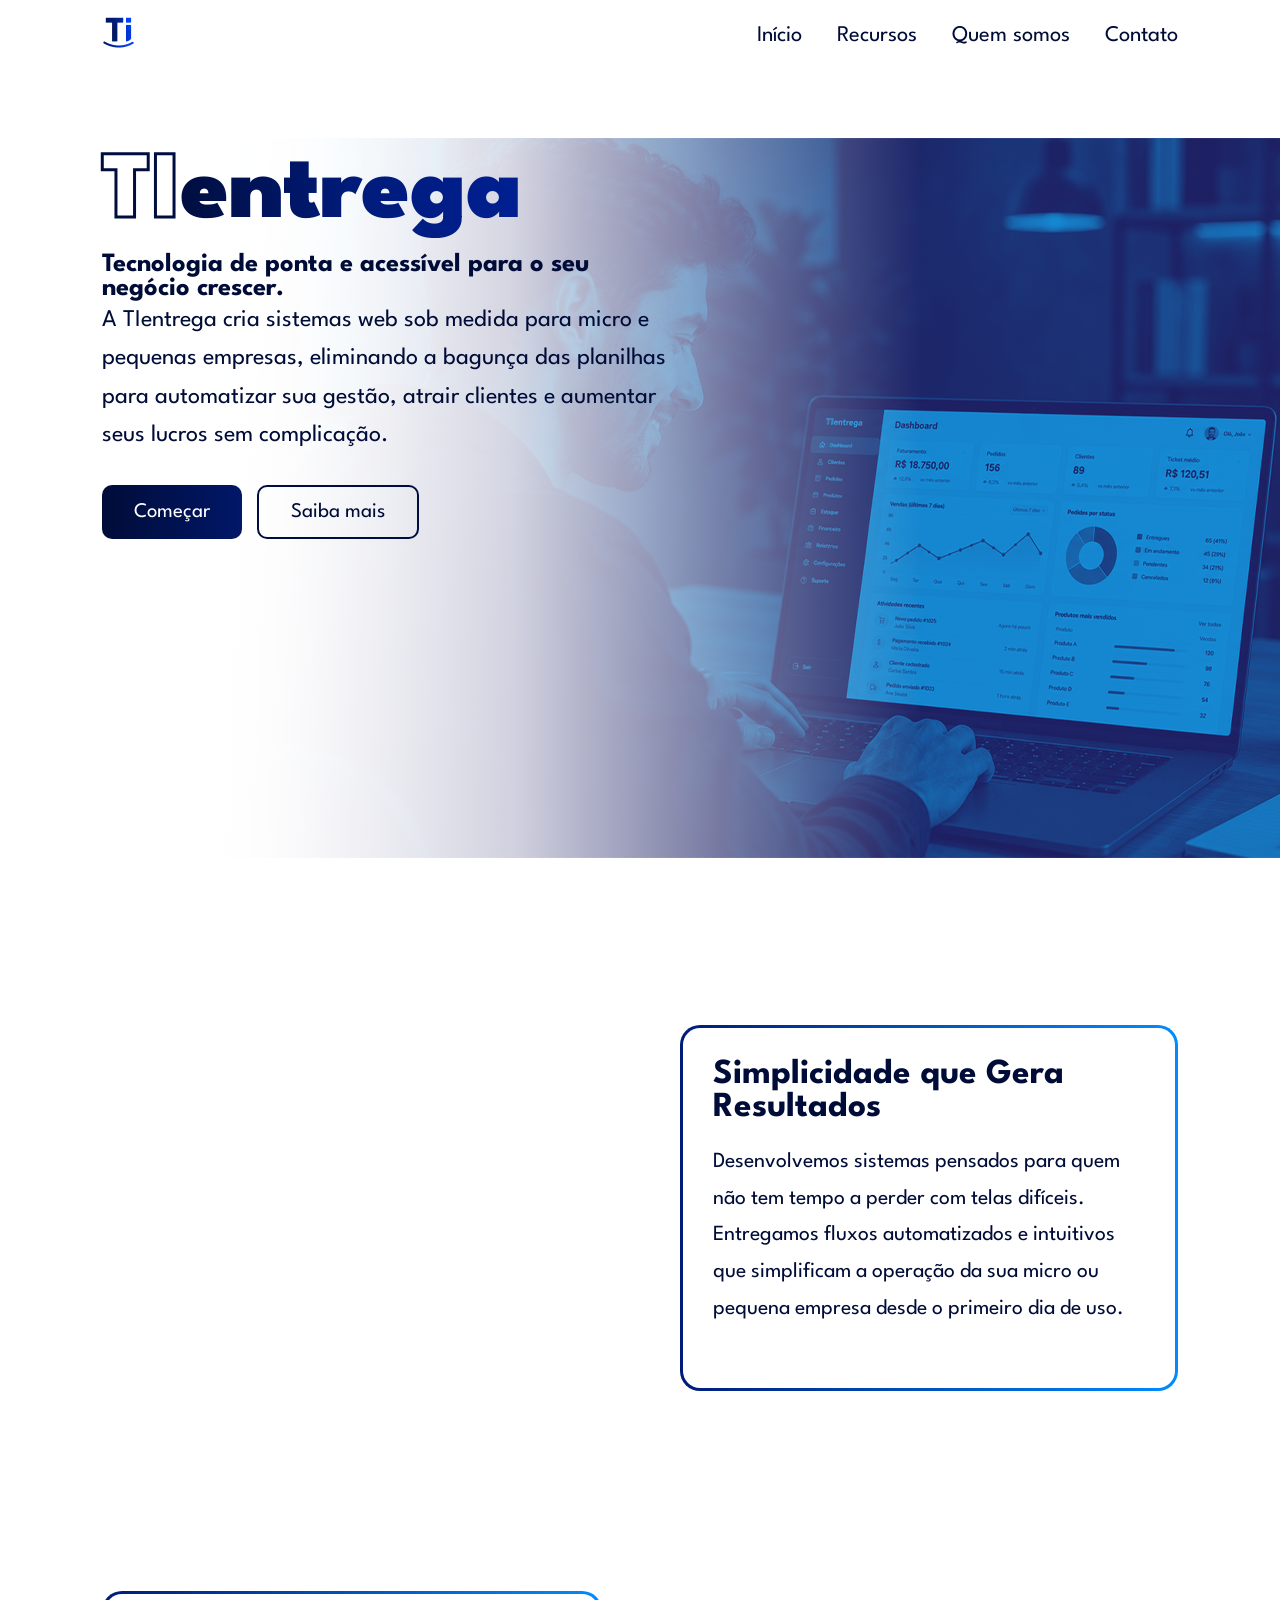
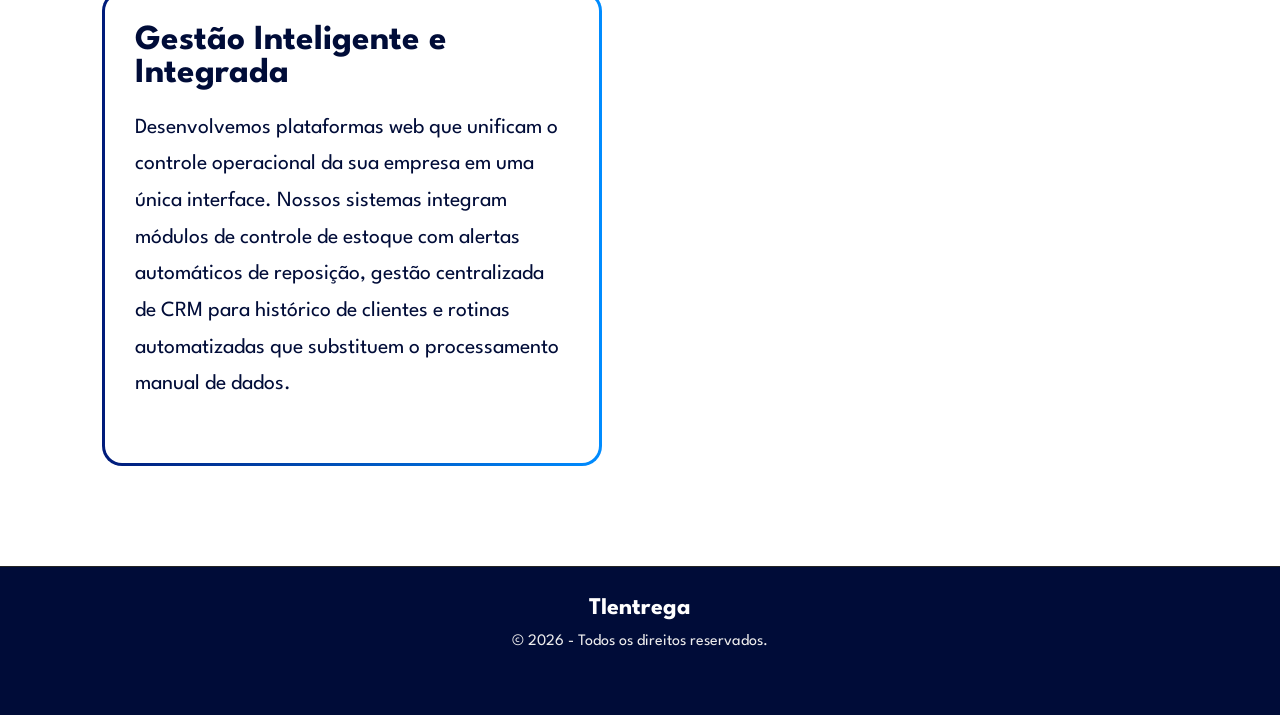
==== index.html @ 16cee445 "Melhorei o nav" ====
<!DOCTYPE html>
<html lang="pt-BR">
<head>

    <meta charset="UTF-8">
    <meta name="viewport" content="width=device-width, initial-scale=1.0">
    <title>TIentrega</title>

    <link rel="stylesheet" href="style.css">

    <link rel="preconnect" href="https://fonts.googleapis.com">
    <link href="https://fonts.googleapis.com/css2?family=Inter:wght@400;600;700&display=swap" rel="stylesheet">
    <link rel="icon" href="img/logo.png" href="logo_icon">

</head>
<body>

<header class="nav">

    <nav>
        <a href="index.html">
        <img src="img/logo.png" alt="logo" class="logo">
        </a>

        <ul>
            <li><a href="#">Início</a></li>
            <li><a href="#">Recursos</a></li>
            <li><a href="quem_somos.html">Quem somos</a></li>
            <li><a href="#">Contato</a></li>
        </ul>

    </nav>
</header>

    <div class="hero-conteudo">

        <div class="texto">
            <h1><span class="ti">TI</span><span class="entrega">entrega</span></h1>
            <br>
                <h3 class="frase">Tecnologia de ponta e acessível para o seu negócio crescer.</h3>
                <p class="descricao">
                A TIentrega cria sistemas web sob medida para micro e pequenas empresas, eliminando a bagunça das planilhas para automatizar sua gestão, atrair clientes e aumentar seus lucros sem complicação.
                </p>

            <div class="botoes">
                <a href="#" class="btn">Começar</a>
                <a href="#" class="btn-secundario">Saiba mais</a>
            </div>

        </div>

        <!--<img src="img/b24b3cb1-6725-4949-a1f9-b889cba2cff5.png" alt=""
        class="img_hero">-->

    </div>

<section class="conteudo">

    <img src="img/" alt="" class="imagem-conteudo2">

    <div>
        <div class="card">
        <h2>Simplicidade que Gera Resultados</h2>

        <p>
        Desenvolvemos sistemas pensados para quem não tem tempo a perder com telas difíceis. Entregamos fluxos automatizados e intuitivos que simplificam a operação da sua micro ou pequena empresa desde o primeiro dia de uso.
        </p>
        </div>
    </div>

</section>

<section class="conteudo reverso">

    <div>
        <div class="card2">
        <h2>Gestão Inteligente e Integrada</h2>

        <p>
            Desenvolvemos plataformas web que unificam o controle operacional da sua empresa em uma única interface. Nossos sistemas integram módulos de controle de estoque com alertas automáticos de reposição, gestão centralizada de CRM para histórico de clientes e rotinas automatizadas que substituem o processamento manual de dados.
        </p>
        </div>
    </div>

    <!--<img src="img/boneco-computador-11550708342vbhzsaxoz5.png" alt="" class="imagem-conteudo2">-->

</section>

<footer>

    <h2>TIentrega</h2>

    <p>© 2026 - Todos os direitos reservados.</p>

</footer>

<script src="script.js"></script>
</body>
</html>
---- style.css ----
@import url('https://fonts.googleapis.com/css2?family=League+Spartan:wght@100..900&display=swap');

*{
    margin:0;
    padding:0;
    box-sizing:border-box;
}

body{
    font-family: "League Spartan",sans-serif;

    color:white;
}

.logo{
    width: 2rem;
    
}

h1 {
    font-family: "League Spartan", sans-serif;
    font-size: 6rem;
    font-weight: 900;
    color: white;
}

.ti {
    color: transparent;              /* Interior transparente */
    -webkit-text-stroke: 3px #000e3f;  /* Apenas a borda azul */
}
.entrega {
    background: linear-gradient(to right, #000e3f, #001b7a, #002092);
    -webkit-background-clip: text;
    background-clip: text;
    color: transparent;
}


img{
    max-width:100%;
}

a{
    text-decoration:none;
}

ul{
    list-style:none;
    font-size: 1.4rem;
}

header {
    position: sticky;
    top: 0;
    left: 0;
    width: 100%;
    padding: 20px 0;
    transition: all .3s ease;
    z-index: 1000;
}

header.scrolled, header.white-section {
    padding: 12px 0;
    backdrop-filter: blur(10px);
    -webkit-backdrop-filter: blur(10px);
    background: rgba(255, 255, 255, 0.15);
    box-shadow: 0 5px 20px rgba(0,0,0,.15);
}

header.scrolled nav a {
    color: white;
}

/* Quando chegar novamente no fundo branco */
header.white-section nav a {
    color: #000c38;
}

/* NAV */

nav{
    display: flex;
    justify-content: space-between;
    align-items:center;
    padding: 15px 8%;
    height: 15px;
}

nav ul{
    display:flex;
    gap:35px;
}

nav a{
    color: #000c38;
    transition: color .3s ease;
}

nav a:hover{
    color:#001b7a;
}

.hero-conteudo{
    background:
        linear-gradient(
            to right,
            white 0%,
            rgb(255, 255, 255) 15%,
            rgba(255,255,255,.8) 40%,
            rgba(255,255,255,0) 72%
        ),
        url(img/imagem_azul_herops.png);

    background-size: contain;
    background-position: right center;
    background-repeat: no-repeat;

    display:flex;
    min-height: 95vh;
    justify-content:space-between;
    gap:60px;
    padding:80px 8%;
}

.texto{
    max-width:500px;
}

p{
    color: #000c38;
    line-height:1.6;
    margin-bottom:30px;
}

.botoes{
    display:flex;
    gap:15px;
    /*width: 10rem;
    height: 4px;
    flex-wrap: nowrap; */

}

.btn{
    display: inline-flex;
    justify-content: center; /* Centraliza na horizontal */
    align-items: center;  /* Centraliza na vertical */
    background: linear-gradient(to right,#000c38, #011768);
    color:white;

    padding: 15px 32px;
    font-size: 1.3rem;
    border-radius: 10px;

    transition:.6s;
}

.btn:hover{
     background: linear-gradient(to right,#000e3f, #002092);
}

.btn-secundario{
    display: inline-flex;
    justify-content: center; /* Centraliza na horizontal */
    align-items: center;  /* Centraliza na vertical */
    border:2px solid #000e3f;
    color: #000c38;
    padding: 15px 32px;
    font-size: 1.3rem;
    border-radius: 10px;

    transition:.6s;
}

.btn-secundario:hover{
    background: #001b7a;
    color: white;
}

/* SEÇÕES */

.conteudo{
    background: white;
    display:flex;
    justify-content:space-between;
    align-items:center;
    flex-direction: row;
    gap:80px;

    padding:100px 8%;
}

.conteudo div{
    max-width:500px;
    
}

.frase{
    font-size: 1.65rem;
    color: #000c38;
}

.descricao{
    font-size: 1.5rem;
    width: 115%;
}

.card{
    background: white;
    font-size: 1.35rem;
    border: 3px solid transparent;
    border-radius: 20px;

    background-image:
        linear-gradient(white, white),
        linear-gradient(to right, #001b7a, #008cff);

    background-origin: border-box;
    background-clip: padding-box, border-box;

    padding: 30px;
}
.conteudo h2{
    color: #000c38;
    font-size:2.2rem;
    margin-bottom:20px;
}

.conteudo p{
    color:#000c38;
    line-height:1.7;
}

.card2{
    background: white;
    font-size: 1.35rem;
    border: 3px solid transparent;
    border-radius: 20px;

    background-image:
        linear-gradient(white, white),
        linear-gradient(to right, #001b7a, #008cff);

    background-origin: border-box;
    background-clip: padding-box, border-box;

    padding: 30px;
}

.reverso{
    flex-direction:row;
}

.imagem-conteudo2{
    width: 500px;
    border-radius: 20px;
}

/* FOOTER */

footer{
    
    text-align:center;
    padding:30px 20px;
    border-top:1px solid #242424;
    background-color: #000c38
}

footer p{
    margin-top:10px;
    color:#ececec;
}

/* RESPONSIVO */

@media(max-width:900px){

.hero-conteudo,
.conteudo,
.reverso{

    flex-direction:column;
    text-align:center;

}

nav{
    flex-direction:column;
    gap:20px;
}

.botoes{
    justify-content:center;
}

.texto h1{
    font-size:2.3rem;
}

}
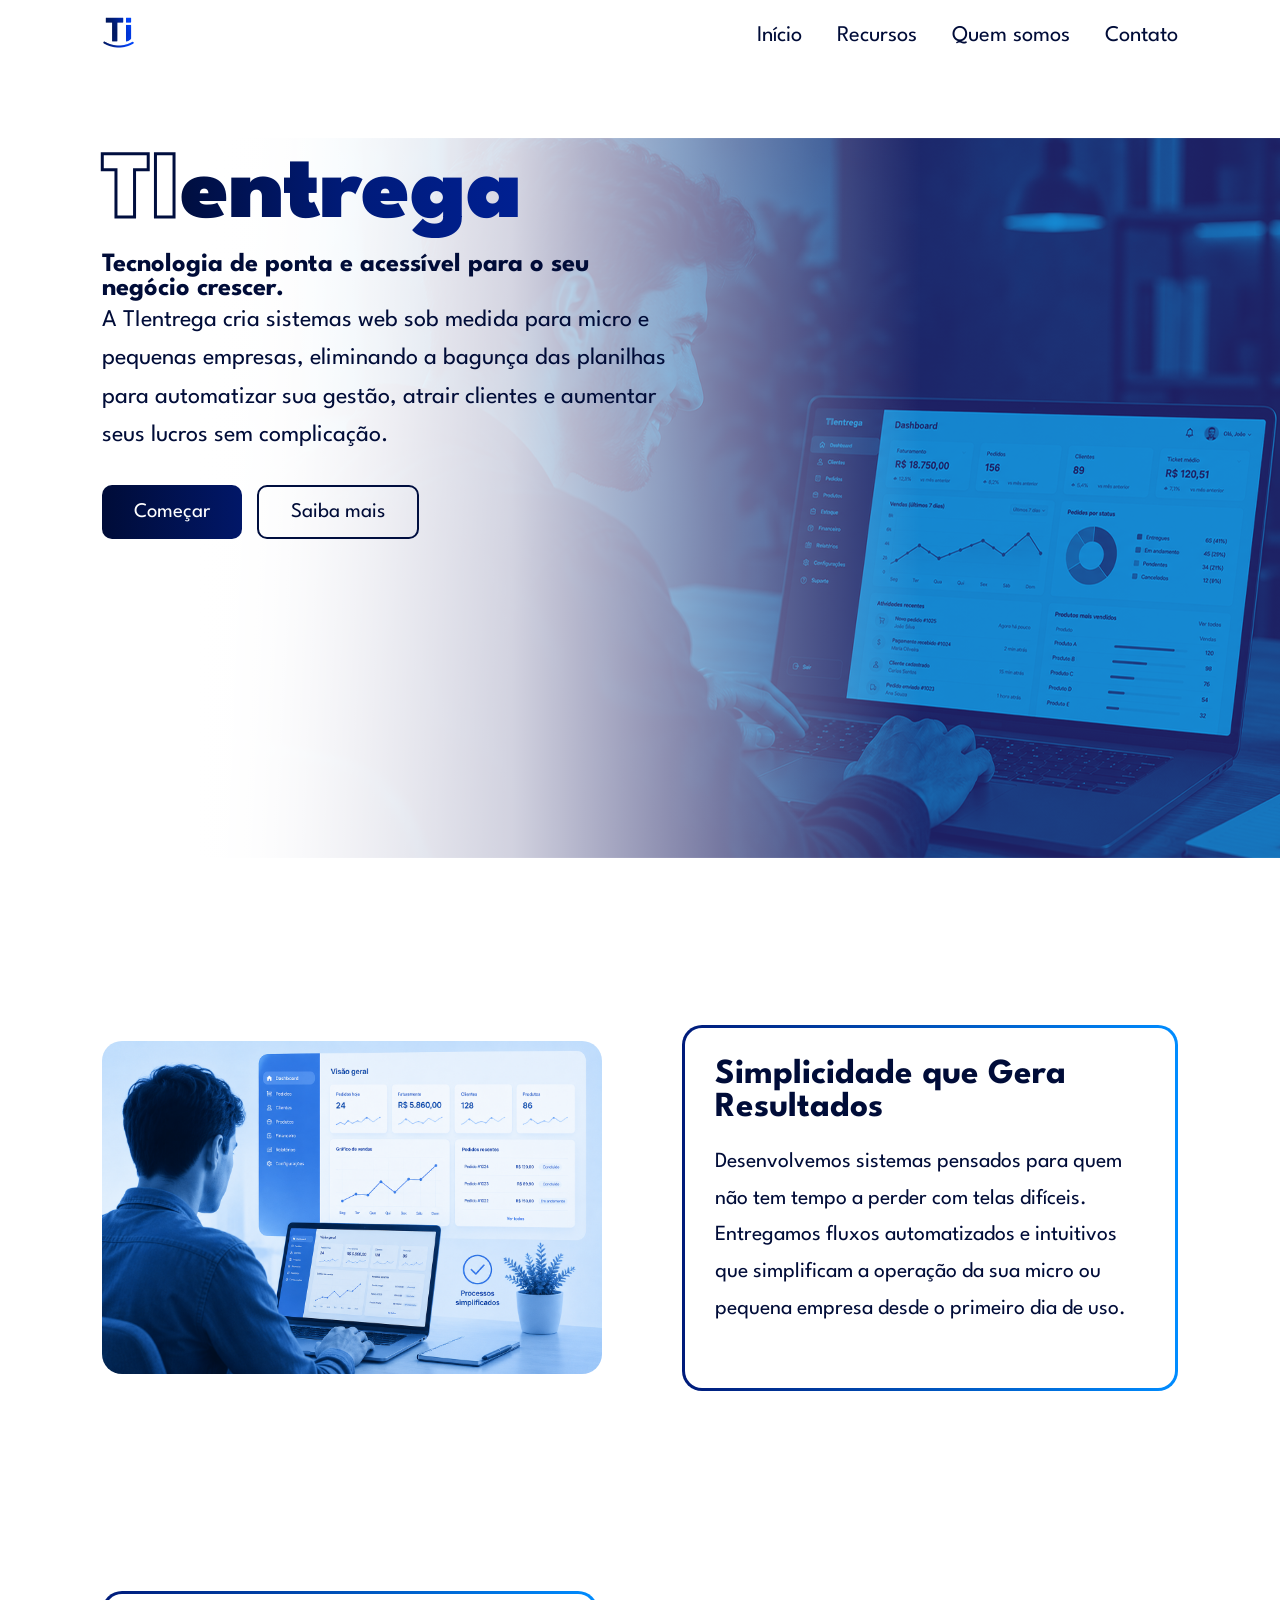
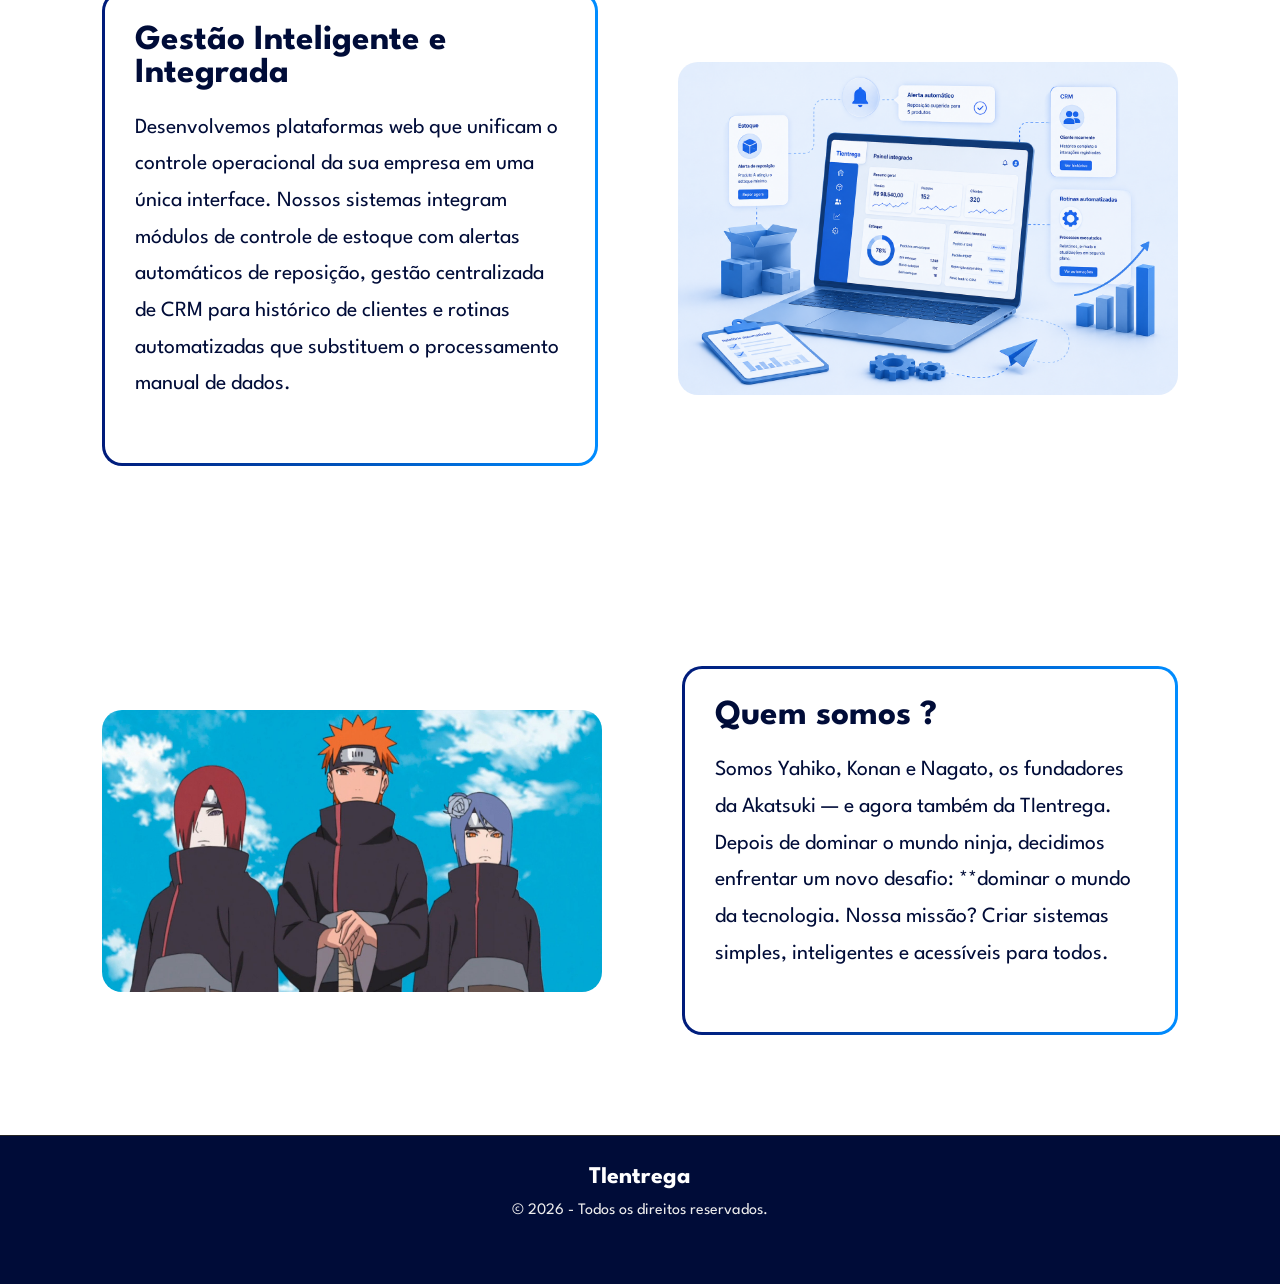
==== commit c8267b32: "Adicionei imagens,  organizei o código e mudei nomes de algumas classes" ====
--- a/index.html
+++ b/index.html
@@ -54,35 +54,53 @@
 
     </div>
 
-<section class="conteudo">
+<section class="conteudo1">
 
-    <img src="img/" alt="" class="imagem-conteudo2">
+    <img src="img/imagem_card1.png" alt="" class="imagem_conteudo1">
 
-    <div>
-        <div class="card">
-        <h2>Simplicidade que Gera Resultados</h2>
+    
+    <div class="card1">
+        <h2 class="titulo1">Simplicidade que Gera Resultados</h2>
 
-        <p>
+        <p class="p1">
         Desenvolvemos sistemas pensados para quem não tem tempo a perder com telas difíceis. Entregamos fluxos automatizados e intuitivos que simplificam a operação da sua micro ou pequena empresa desde o primeiro dia de uso.
         </p>
-        </div>
     </div>
+    
 
 </section>
 
-<section class="conteudo reverso">
+<section class="conteudo2">
 
-    <div>
-        <div class="card2">
-        <h2>Gestão Inteligente e Integrada</h2>
+    <img src="img/imagem_card2.png" alt="" class="imagem_conteudo2">
 
-        <p>
+    <div class="card2">
+        <h2 class="titulo2">Gestão Inteligente e Integrada</h2>
+
+        <p class="p2">
             Desenvolvemos plataformas web que unificam o controle operacional da sua empresa em uma única interface. Nossos sistemas integram módulos de controle de estoque com alertas automáticos de reposição, gestão centralizada de CRM para histórico de clientes e rotinas automatizadas que substituem o processamento manual de dados.
         </p>
-        </div>
     </div>
+    
 
     <!--<img src="img/boneco-computador-11550708342vbhzsaxoz5.png" alt="" class="imagem-conteudo2">-->
+
+</section>
+
+<section class="conteudo3">
+
+    <img src="img/yahiko-nagato-konan-akatsuki.jpg" alt="" class="imagem_conteudo3">
+
+    <div class="card3">
+        <h2 class="titulo3">Quem somos ?</h2>
+        
+        <p class="p3">
+Somos Yahiko, Konan e Nagato, os fundadores da Akatsuki — e agora também da TIentrega. 
+Depois de dominar o mundo ninja, decidimos enfrentar um novo desafio: **dominar o mundo da tecnologia.
+Nossa missão? Criar sistemas simples, inteligentes e acessíveis para todos.
+
+</p>
+    </div>
 
 </section>
 
--- a/style.css
+++ b/style.css
@@ -179,7 +179,17 @@
 
 /* SEÇÕES */
 
-.conteudo{
+.frase{
+    font-size: 1.65rem;
+    color: #000c38;
+}
+
+.descricao{
+    font-size: 1.5rem;
+    width: 115%;
+}
+
+.conteudo1{
     background: white;
     display:flex;
     justify-content:space-between;
@@ -190,22 +200,18 @@
     padding:100px 8%;
 }
 
-.conteudo div{
+.imagem_conteudo1{
+    width: 500px;
+    border-radius: 20px;
+}
+
+.conteudo1 div{
     max-width:500px;
     
 }
 
-.frase{
-    font-size: 1.65rem;
-    color: #000c38;
-}
-
-.descricao{
-    font-size: 1.5rem;
-    width: 115%;
-}
-
-.card{
+
+.card1{
     background: white;
     font-size: 1.35rem;
     border: 3px solid transparent;
@@ -214,22 +220,45 @@
     background-image:
         linear-gradient(white, white),
         linear-gradient(to right, #001b7a, #008cff);
-
+        
     background-origin: border-box;
     background-clip: padding-box, border-box;
 
     padding: 30px;
 }
-.conteudo h2{
+.titulo1{
     color: #000c38;
     font-size:2.2rem;
     margin-bottom:20px;
 }
 
-.conteudo p{
+.p1{
     color:#000c38;
     line-height:1.7;
 }
+
+.conteudo2{
+    background: white;
+    display:flex;
+    justify-content:space-between;
+    align-items:center;
+    flex-direction: row-reverse;
+    gap:80px;
+
+    padding:100px 8%;
+}
+
+.imagem_conteudo2{
+    flex-direction: row-reverse;
+    width: 500px;
+    border-radius: 20px;
+}
+
+.conteudo2 div{
+    max-width:500px;
+    
+}
+
 
 .card2{
     background: white;
@@ -247,14 +276,65 @@
     padding: 30px;
 }
 
-.reverso{
-    flex-direction:row;
-}
-
-.imagem-conteudo2{
+.titulo2{
+    color: #000c38;
+    font-size:2.2rem;
+    margin-bottom:20px;
+}
+
+.p2{
+    color:#000c38;
+    line-height:1.7;
+}
+
+.conteudo3{
+    background: white;
+    display:flex;
+    justify-content:space-between;
+    align-items:center;
+    flex-direction: row;
+    gap:80px;
+
+    padding:100px 8%;
+}
+
+.conteudo3 div{
+    max-width:500px;
+    
+}
+
+.imagem_conteudo3{
     width: 500px;
     border-radius: 20px;
 }
+
+.card3{
+    background: white;
+    font-size: 1.35rem;
+    border: 3px solid transparent;
+    border-radius: 20px;
+
+    background-image:
+        linear-gradient(white, white),
+        linear-gradient(to right, #001b7a, #008cff);
+
+    background-origin: border-box;
+    background-clip: padding-box, border-box;
+
+    padding: 30px;
+}
+
+.titulo3{
+    color: #000c38;
+    font-size:2.2rem;
+    margin-bottom:20px;
+}
+
+.p3{
+    color:#000c38;
+    line-height:1.7;
+}
+
 
 /* FOOTER */
 
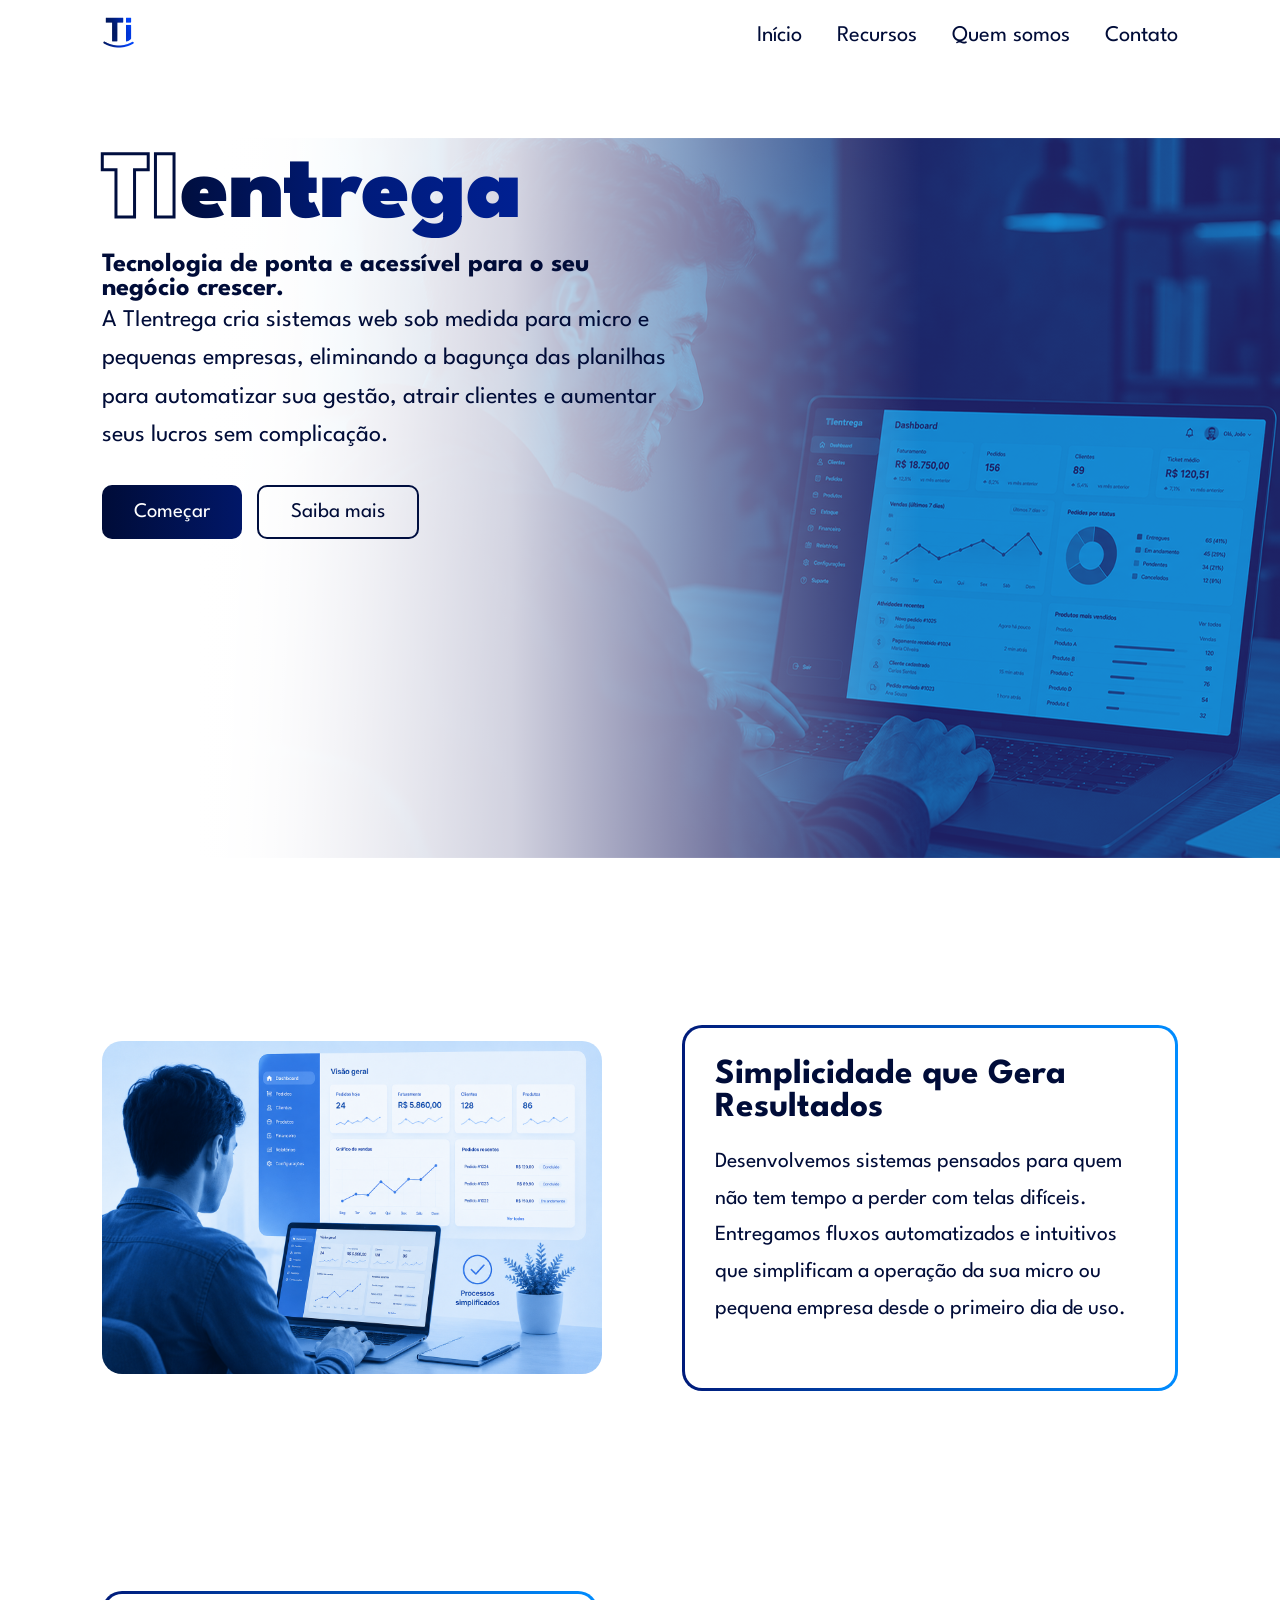
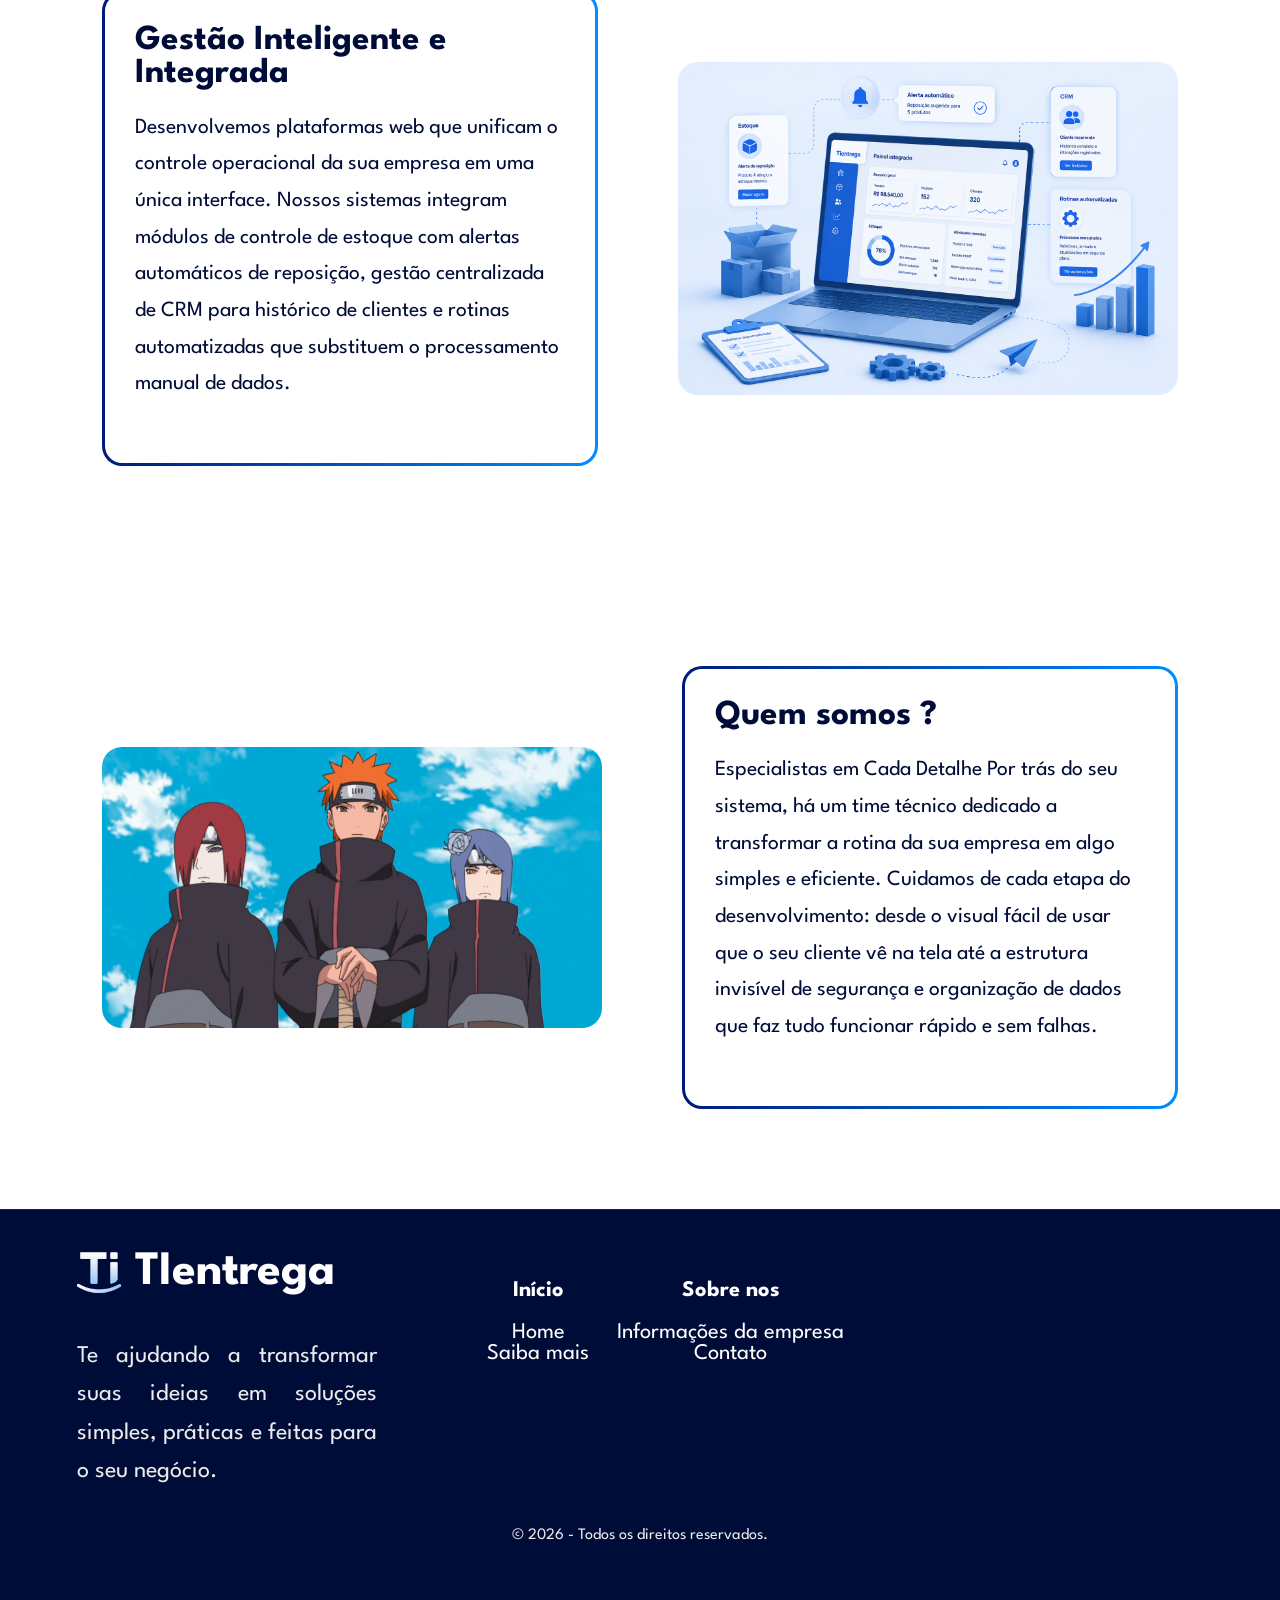
==== commit 24e435b6: "Adicionei links no footer" ====
--- a/index.html
+++ b/index.html
@@ -95,20 +95,40 @@
         <h2 class="titulo3">Quem somos ?</h2>
         
         <p class="p3">
-Somos Yahiko, Konan e Nagato, os fundadores da Akatsuki — e agora também da TIentrega. 
-Depois de dominar o mundo ninja, decidimos enfrentar um novo desafio: **dominar o mundo da tecnologia.
-Nossa missão? Criar sistemas simples, inteligentes e acessíveis para todos.
-
-</p>
+            Especialistas em Cada Detalhe
+            Por trás do seu sistema, há um time técnico dedicado a transformar a rotina da sua empresa em algo simples e eficiente. Cuidamos de cada etapa do desenvolvimento: desde o visual fácil de usar que o seu cliente vê na tela até a estrutura invisível de segurança e organização de dados que faz tudo funcionar rápido e sem falhas.
+        </p>
     </div>
 
 </section>
 
 <footer>
+    <div class="logo_titulo_container">
+        <img src="img/logo_footer.png" alt="" class="logo_footer">
+        <h2 class="titulo_footer">TIentrega</h2>
+    </div>
 
-    <h2>TIentrega</h2>
+    <p class="p_principal">Te ajudando a transformar suas ideias em soluções simples, práticas e feitas para o seu negócio.</p>
 
-    <p>© 2026 - Todos os direitos reservados.</p>
+    <div class="links_footer_inicio">
+        <ul class="inicio_footer">
+            <li><a href="#"><h4>Início</h4></a></li>
+            <br>
+            <li><a href="#">Home</a></li>
+            <li><a href="#">Saiba mais</a></li>
+        </ul>
+    </div>
+    <div class="links_footer_sobre_nos">  
+        <ul class="sobre_nos_footer">
+            <li><a href="#"><h4>Sobre nos</h4></a></li>
+            <br>
+            <li><a href="#">Informações da empresa</a></li>
+            <li><a href="#">Contato</a></li>
+        </ul>
+    </div>
+
+    
+    <p class="p_direitos">© 2026 - Todos os direitos reservados.</p>
 
 </footer>
 
--- a/style.css
+++ b/style.css
@@ -339,11 +339,37 @@
 /* FOOTER */
 
 footer{
-    
+    position: relative;
     text-align:center;
-    padding:30px 20px;
+    padding:30px 45px;
     border-top:1px solid #242424;
     background-color: #000c38
+}
+
+.logo_titulo_container{
+    display: flex;
+    justify-content: flex-start;
+    align-items: center;
+    gap: 12px;
+    padding: 10px 30px;
+}
+
+.logo_footer{
+    width: 3rem;
+}
+
+.titulo_footer{
+    font-size: 3rem;
+    
+}
+
+.p_principal{
+    display: flex;
+    justify-content: flex-start;
+    margin: 32px;
+    font-size: 1.5rem;
+    max-width: 300px;
+    text-align: justify;
 }
 
 footer p{
@@ -351,6 +377,52 @@
     color:#ececec;
 }
 
+.nav_footer{
+    display: flex;
+    justify-content: center;
+    
+}
+
+a{
+    text-decoration: none;
+    color: #ffff;
+}
+
+.links_footer_inicio{
+    position: absolute;
+    top: 70px;
+    left: 50%;
+    transform: translateX(-150%);
+
+    display: flex;
+    flex-direction: column;
+    align-items: center;
+    gap: 10px;
+}
+
+.inicio_footer{
+    display: flex;
+    align-items: center;
+    flex-direction: column;
+}
+.links_footer_sobre_nos{
+    position: absolute;
+    top: 70px;
+    left: 50%;
+    transform: translateX(-10%);
+
+    display: flex;
+    flex-direction: column;
+    align-items: center;
+    gap: 10px;
+}
+
+.sobre_nos_footer{
+    display: flex;
+    align-items: center;
+    flex-direction: column;
+}
+
 /* RESPONSIVO */
 
 @media(max-width:900px){
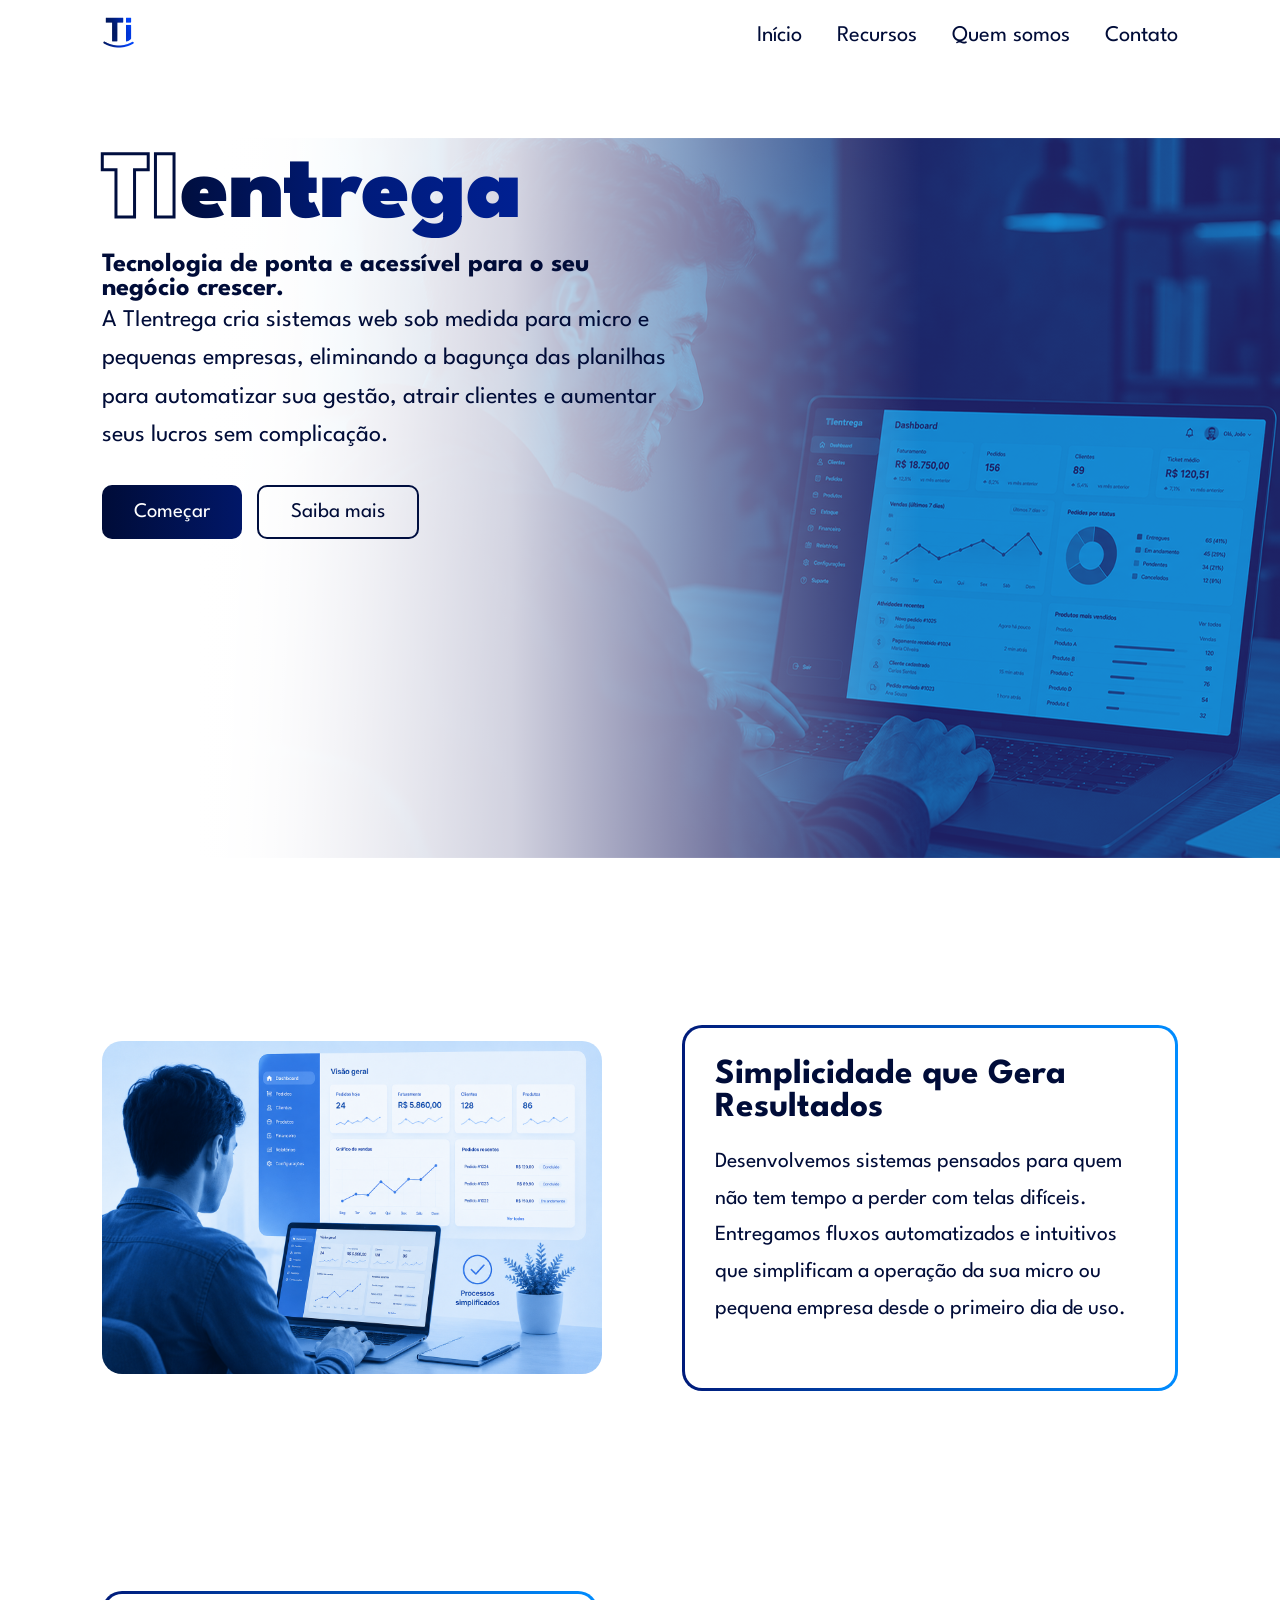
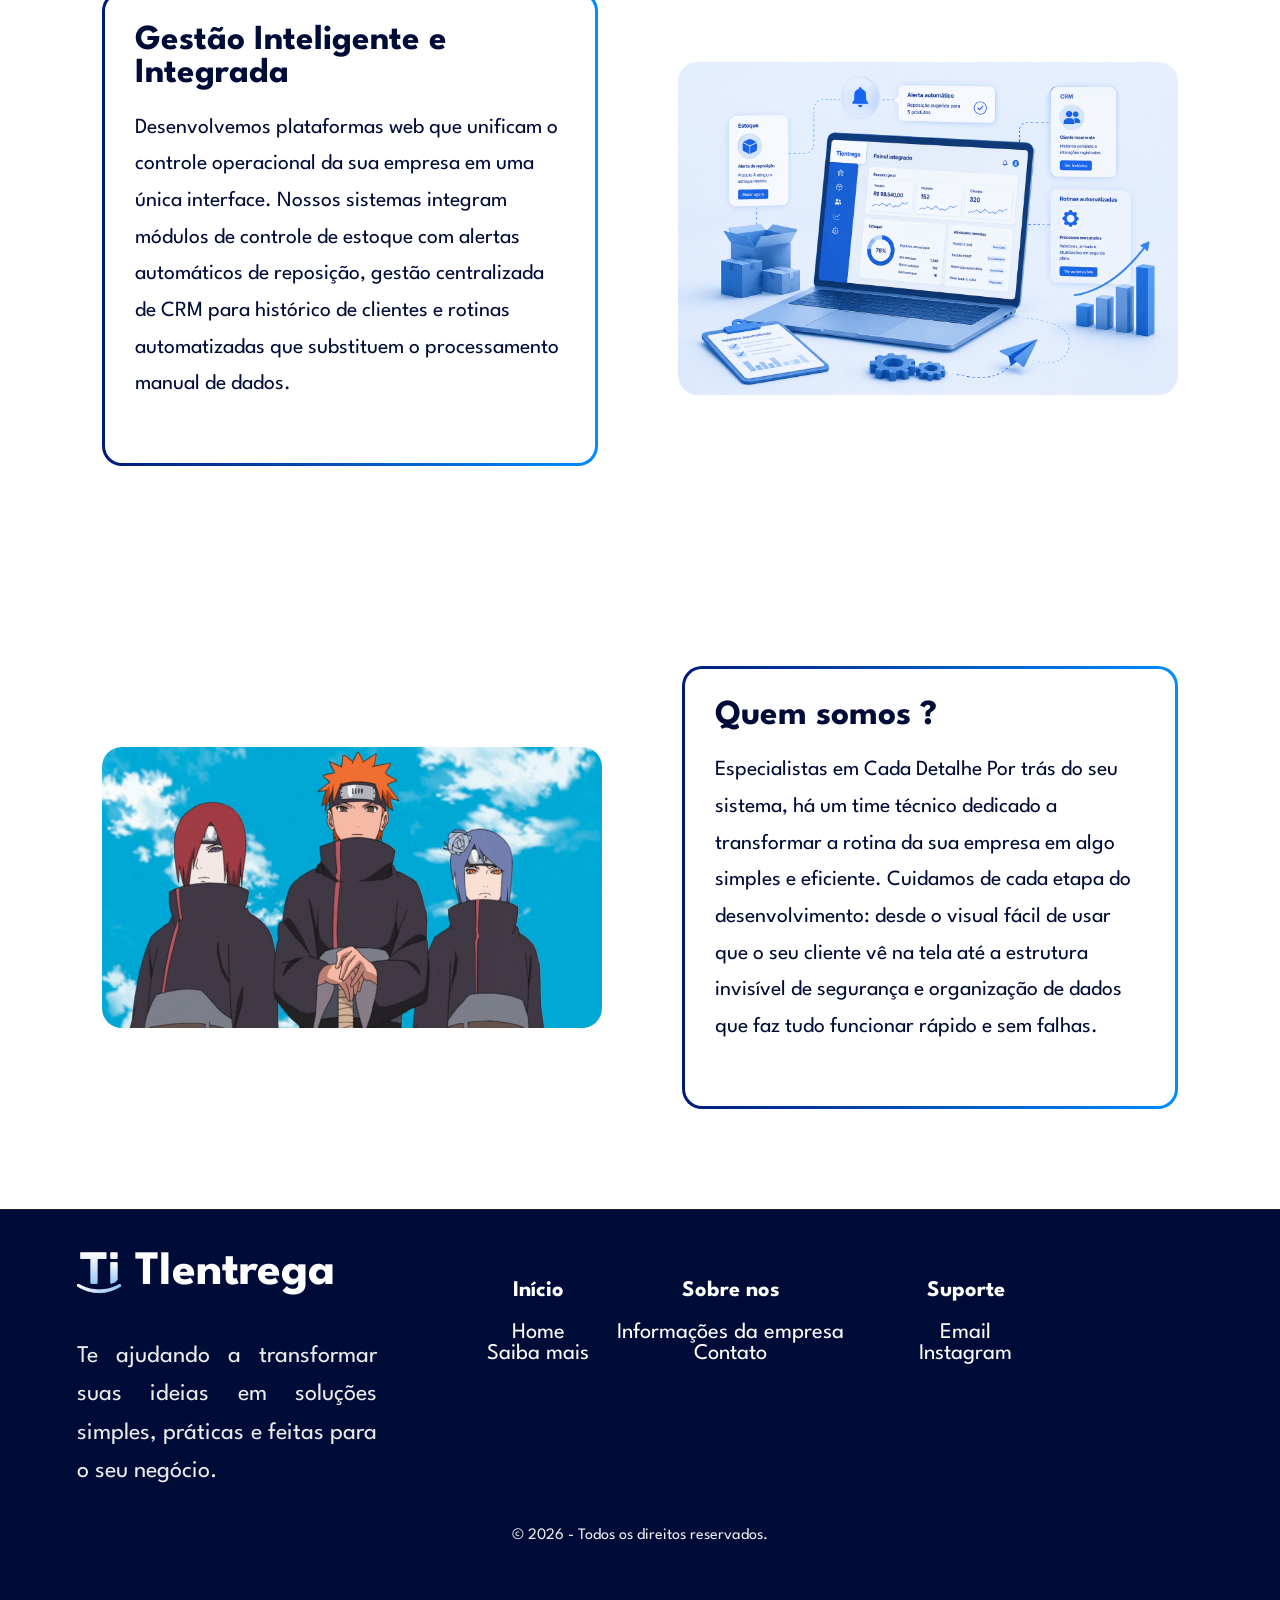
==== commit 0ac2aac6: "Adicionei mais links no footer" ====
--- a/index.html
+++ b/index.html
@@ -126,6 +126,14 @@
             <li><a href="#">Contato</a></li>
         </ul>
     </div>
+    <div class="links_footer_suporte">  
+        <ul class="suporte_footer">
+            <li><a href="#"><h4>Suporte</h4></a></li>
+            <br>
+            <li><a href="#">Email</a></li>
+            <li><a href="#">Instagram</a></li>
+        </ul>
+    </div>
 
     
     <p class="p_direitos">© 2026 - Todos os direitos reservados.</p>
--- a/style.css
+++ b/style.css
@@ -423,6 +423,24 @@
     flex-direction: column;
 }
 
+.links_footer_suporte{
+    position: absolute;
+    top: 70px;
+    left: 50%;
+    transform: translateX(300%);
+
+    display: flex;
+    flex-direction: column;
+    align-items: center;
+    gap: 10px;
+}
+
+.suporte_footer{
+    display: flex;
+    align-items: center;
+    flex-direction: column;
+}
+
 /* RESPONSIVO */
 
 @media(max-width:900px){
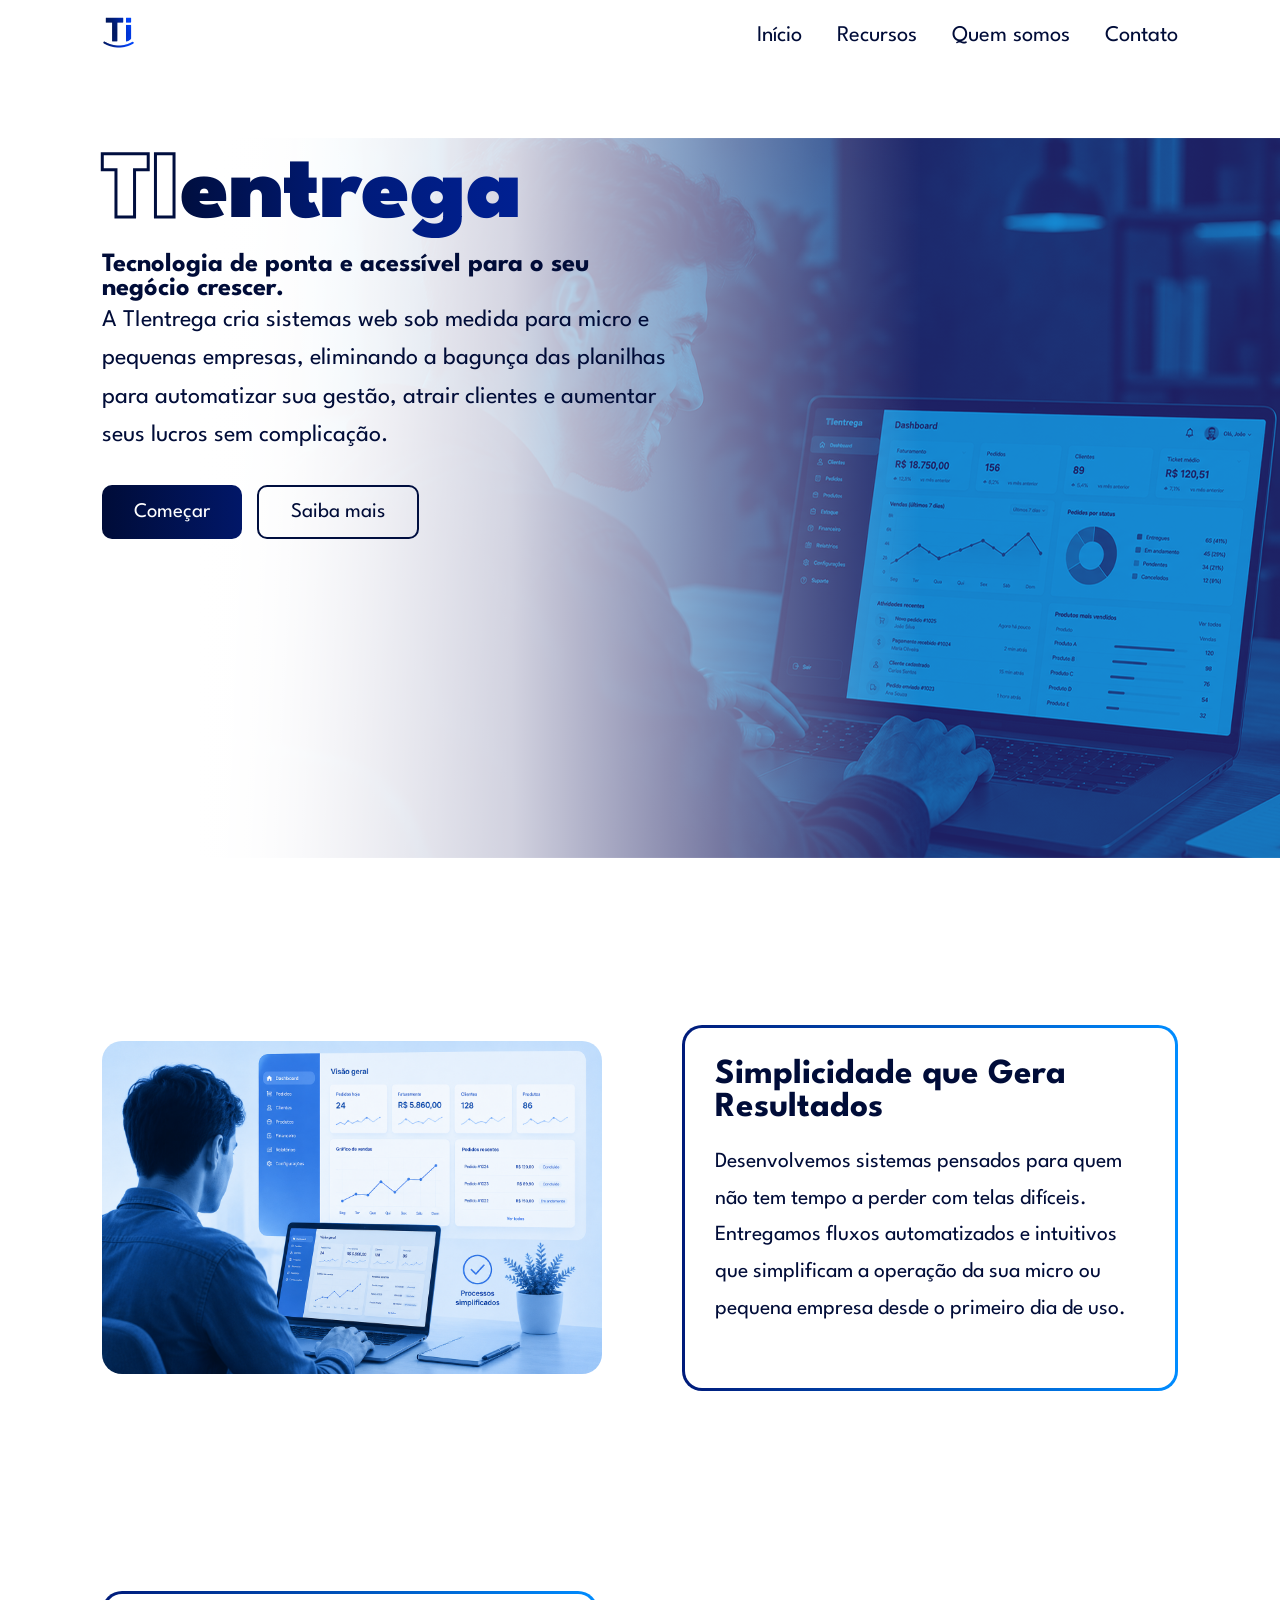
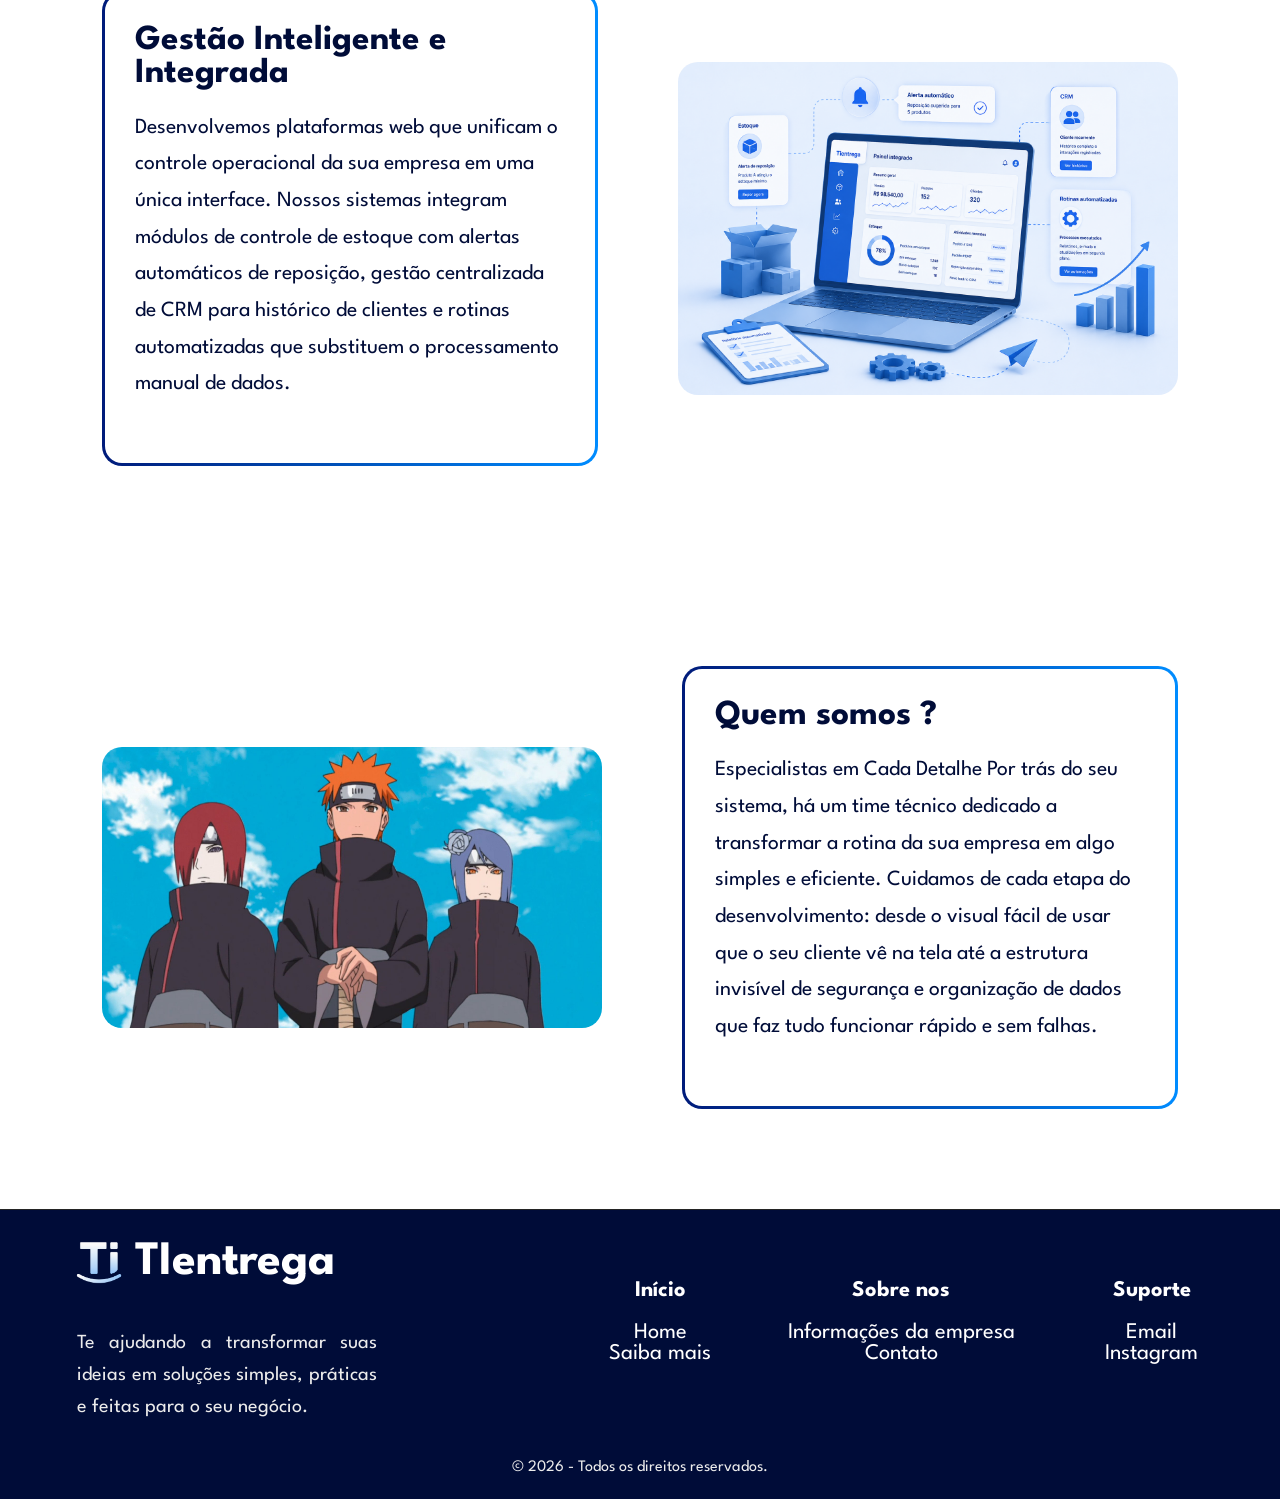
==== commit 6e684e04: "adicionei links no footer" ====
--- a/index.html
+++ b/index.html
@@ -54,7 +54,7 @@
 
     </div>
 
-<section class="conteudo1">
+<section class="conteudo1" id="sb_mais">
 
     <img src="img/imagem_card1.png" alt="" class="imagem_conteudo1">
 
@@ -115,7 +115,7 @@
             <li><a href="#"><h4>Início</h4></a></li>
             <br>
             <li><a href="#">Home</a></li>
-            <li><a href="#">Saiba mais</a></li>
+            <li><a href="#sb_mais">Saiba mais</a></li>
         </ul>
     </div>
     <div class="links_footer_sobre_nos">  
@@ -130,8 +130,8 @@
         <ul class="suporte_footer">
             <li><a href="#"><h4>Suporte</h4></a></li>
             <br>
-            <li><a href="#">Email</a></li>
-            <li><a href="#">Instagram</a></li>
+            <li><a href="https://mail.google.com/mail/u/0/?view=cm&fs=1&to=tientrega.contato@gmail.com">Email</a></li>
+            <li><a href="https://www.instagram.com/tientrega/">Instagram</a></li>
         </ul>
     </div>
 
--- a/style.css
+++ b/style.css
@@ -341,9 +341,10 @@
 footer{
     position: relative;
     text-align:center;
-    padding:30px 45px;
+    padding:20px 45px;
     border-top:1px solid #242424;
-    background-color: #000c38
+    background-color: #000c38;
+    max-height: 290px;
 }
 
 .logo_titulo_container{
@@ -370,6 +371,7 @@
     font-size: 1.5rem;
     max-width: 300px;
     text-align: justify;
+    font-size: 20px;
 }
 
 footer p{
@@ -392,7 +394,7 @@
     position: absolute;
     top: 70px;
     left: 50%;
-    transform: translateX(-150%);
+    transform: translateX(-30%);
 
     display: flex;
     flex-direction: column;
@@ -409,7 +411,7 @@
     position: absolute;
     top: 70px;
     left: 50%;
-    transform: translateX(-10%);
+    transform: translateX(65%);
 
     display: flex;
     flex-direction: column;
@@ -427,7 +429,7 @@
     position: absolute;
     top: 70px;
     left: 50%;
-    transform: translateX(300%);
+    transform: translateX(500%);
 
     display: flex;
     flex-direction: column;
@@ -439,6 +441,13 @@
     display: flex;
     align-items: center;
     flex-direction: column;
+}
+
+.p_direitos{
+    display: flex;
+    align-items: center;
+    justify-content: center;
+    
 }
 
 /* RESPONSIVO */
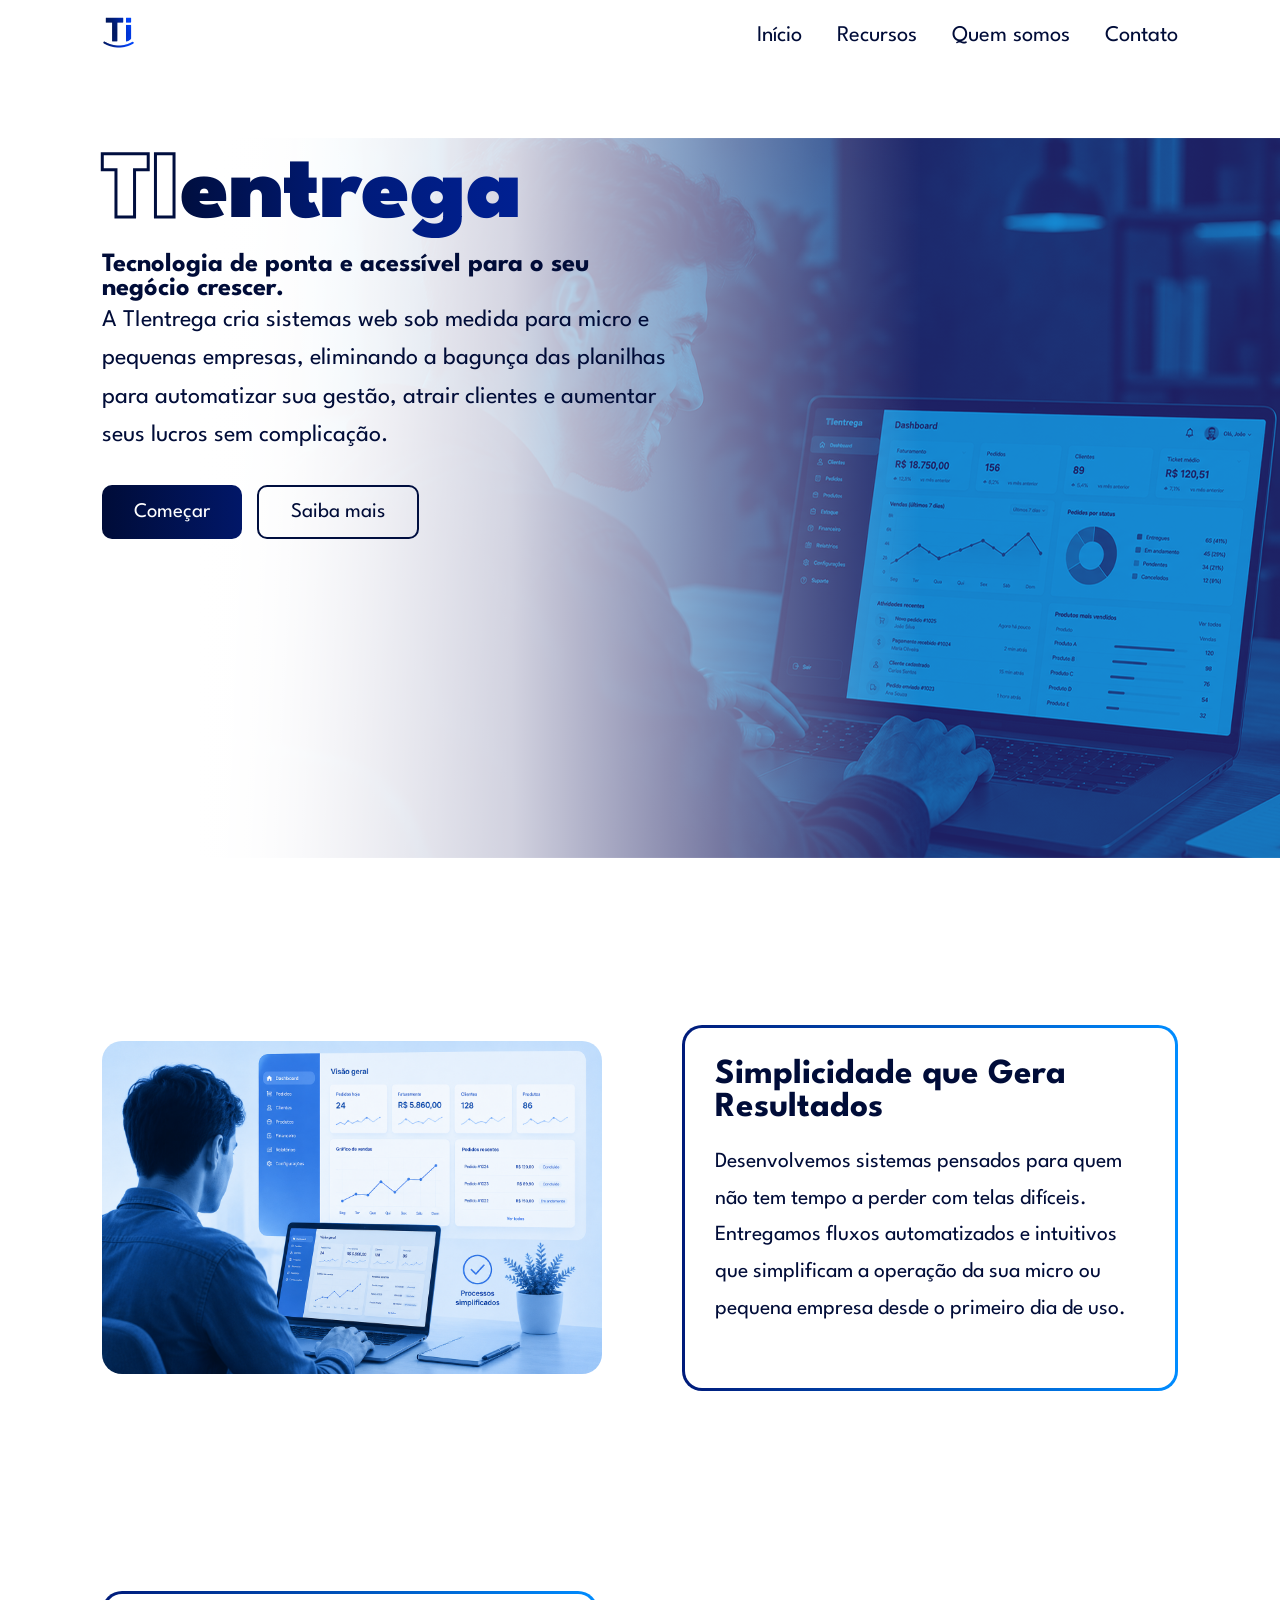
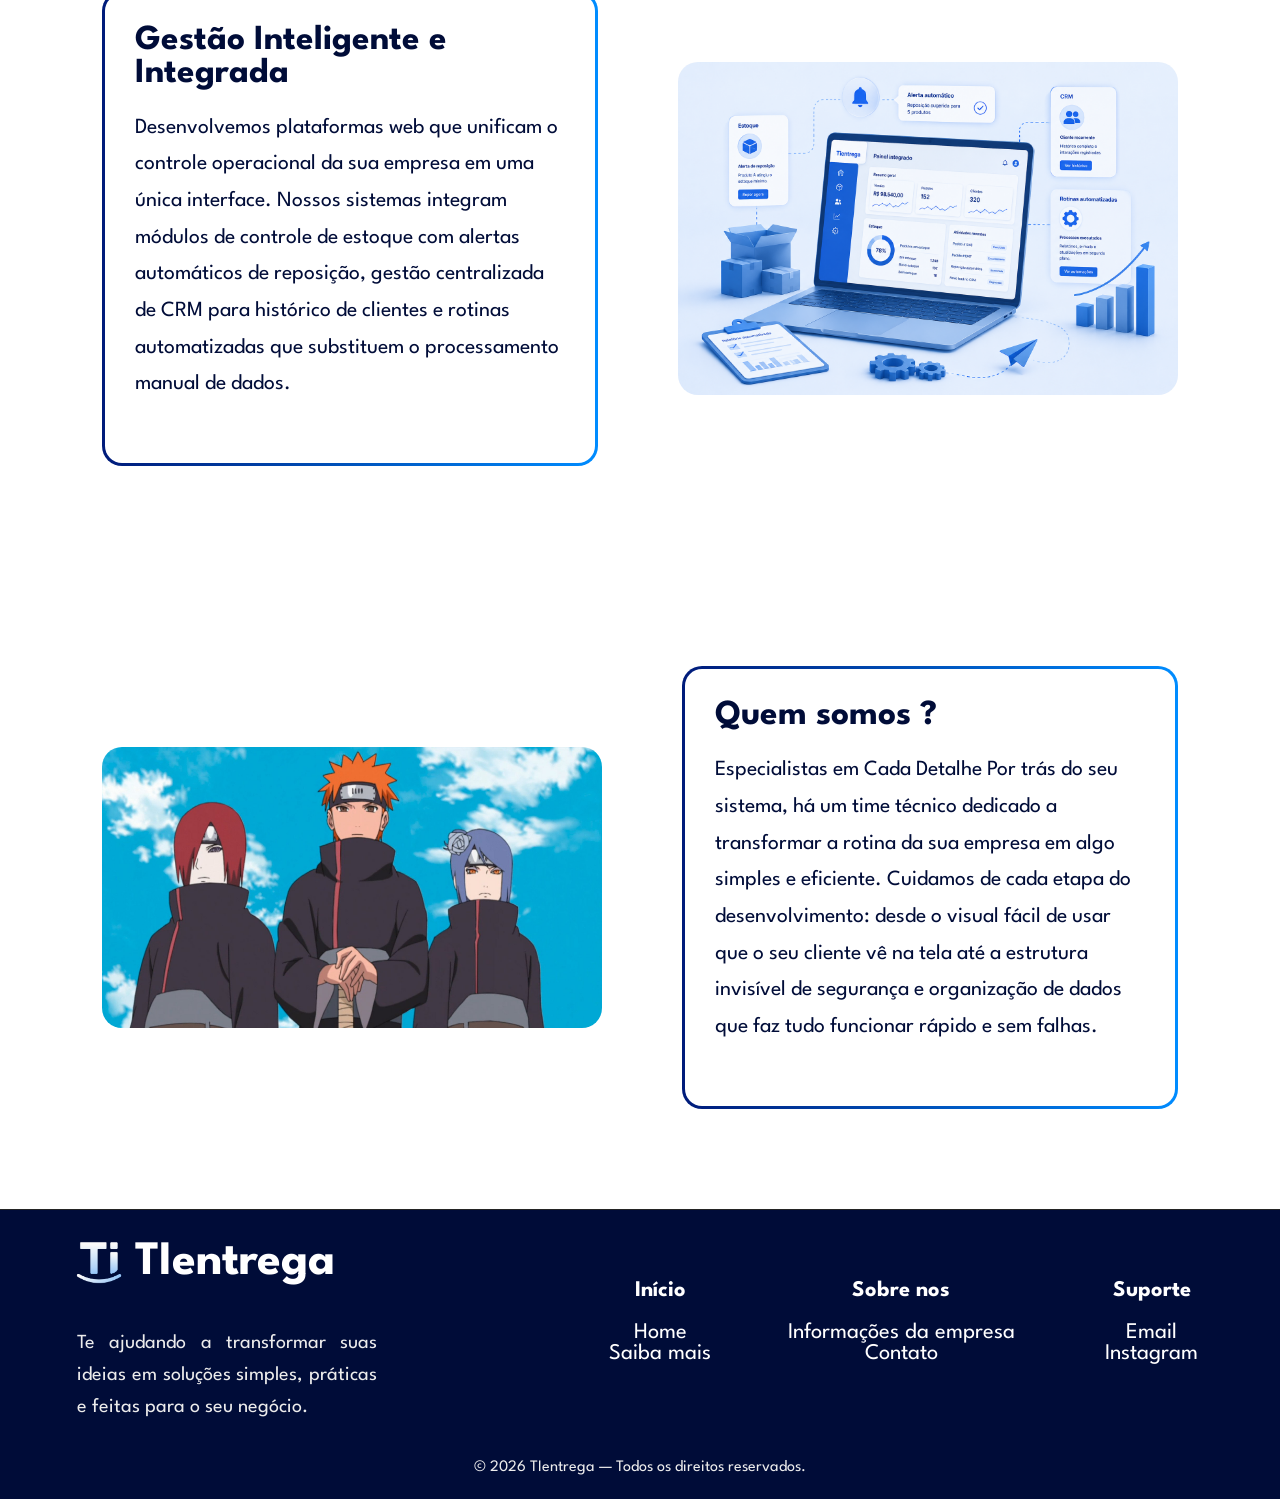
==== commit 939d842c: "direitos atualizados" ====
--- a/index.html
+++ b/index.html
@@ -136,7 +136,7 @@
     </div>
 
     
-    <p class="p_direitos">© 2026 - Todos os direitos reservados.</p>
+    <p class="p_direitos">© 2026 TIentrega — Todos os direitos reservados.</p>
 
 </footer>
 
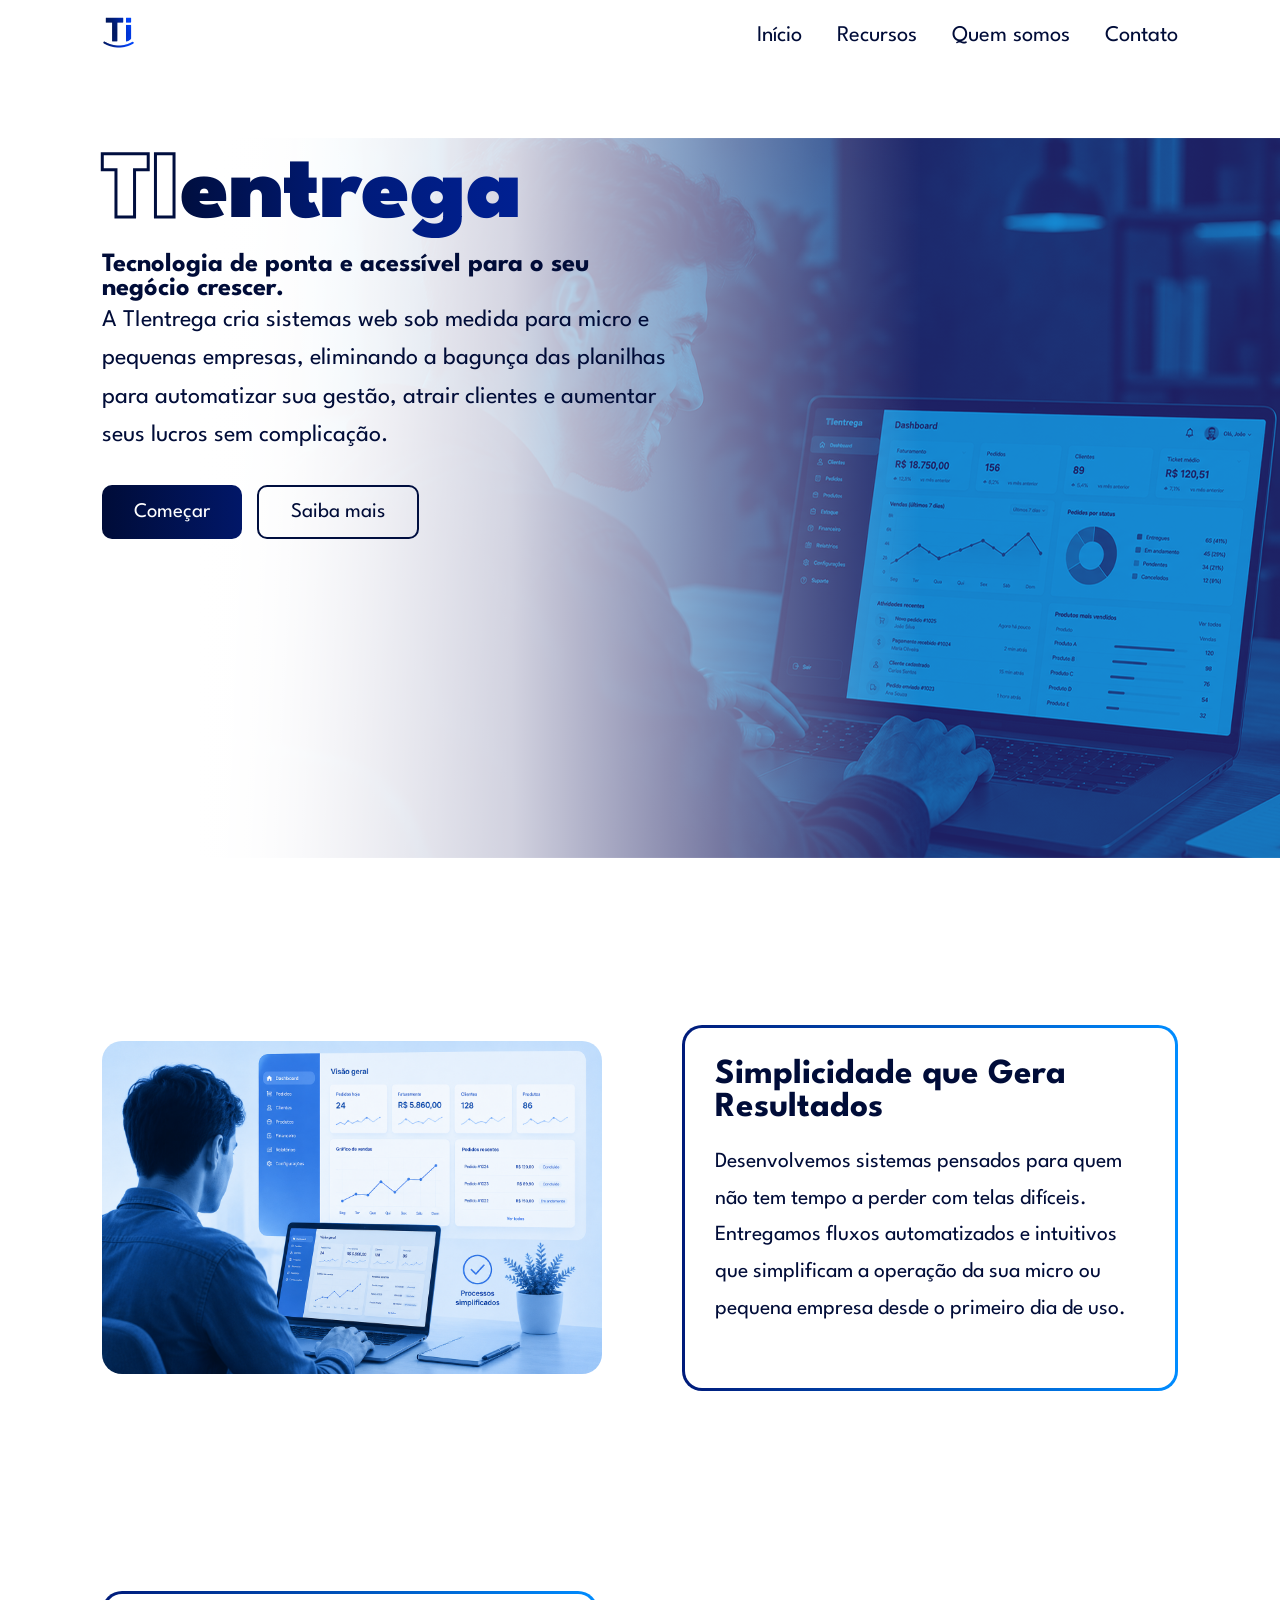
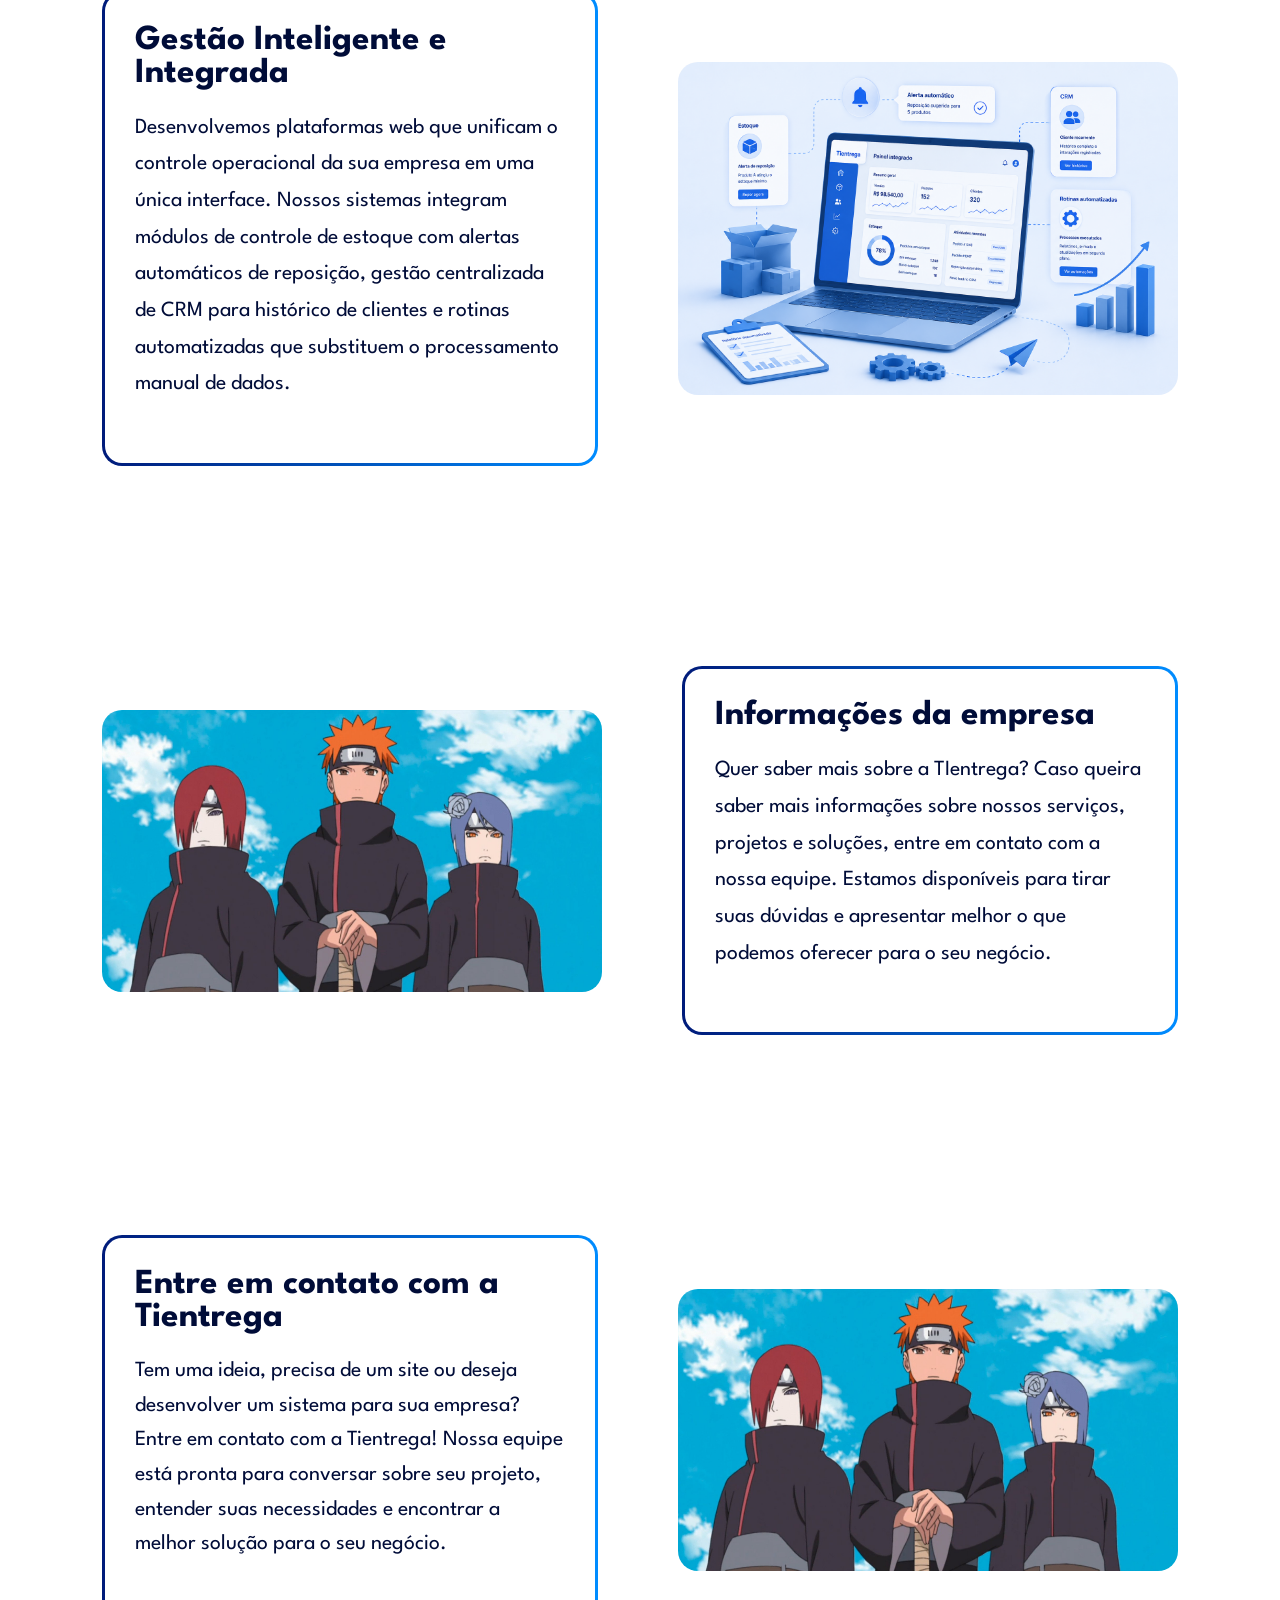
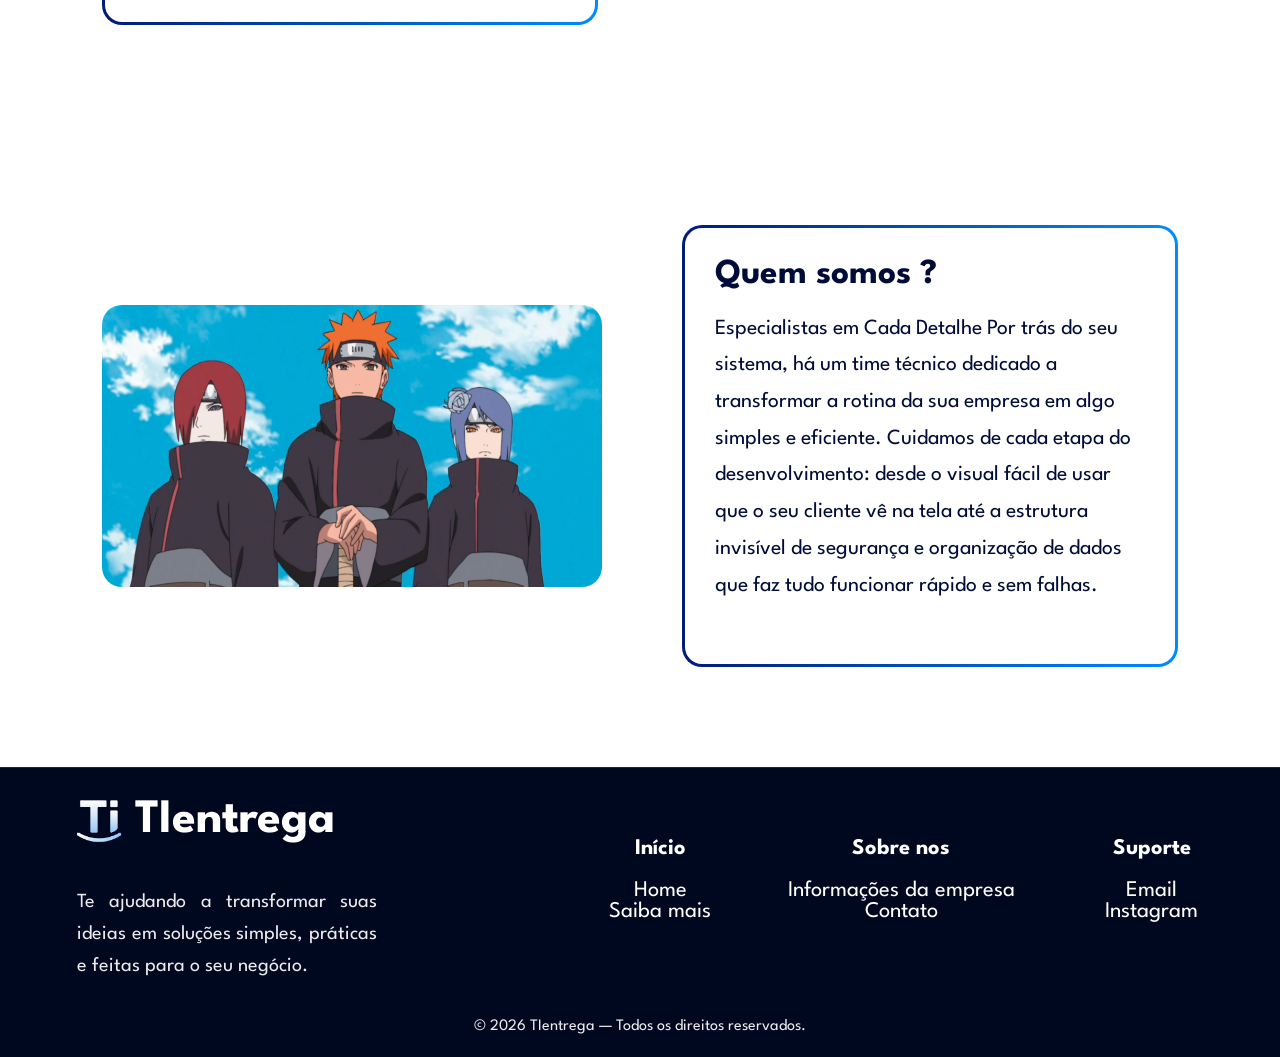
==== commit 2d363c6a: "Adicionei novos cards" ====
--- a/index.html
+++ b/index.html
@@ -92,9 +92,39 @@
     <img src="img/yahiko-nagato-konan-akatsuki.jpg" alt="" class="imagem_conteudo3">
 
     <div class="card3">
-        <h2 class="titulo3">Quem somos ?</h2>
+        <h2 class="titulo3">Informações da empresa</h2>
         
         <p class="p3">
+            Quer saber mais sobre a TIentrega?
+            Caso queira saber mais informações sobre nossos serviços, projetos e soluções, entre em contato com a nossa equipe. Estamos disponíveis para tirar suas dúvidas e apresentar melhor o que podemos oferecer para o seu negócio.
+        </p>
+    </div>
+
+</section>
+
+<section class="conteudo4">
+
+    <img src="img/yahiko-nagato-konan-akatsuki.jpg" alt="" class="imagem_conteudo3">
+
+    <div class="card4">
+        <h2 class="titulo5">Entre em contato com a Tientrega</h2>
+        
+        <p class="p4">
+    Tem uma ideia, precisa de um site ou deseja desenvolver um sistema para sua empresa? Entre em contato com a Tientrega!
+    Nossa equipe está pronta para conversar sobre seu projeto, entender suas necessidades e encontrar a melhor solução para o seu negócio.
+        </p>
+    </div>
+
+</section>
+
+<section class="conteudo5">
+
+    <img src="img/yahiko-nagato-konan-akatsuki.jpg" alt="" class="imagem_conteudo3">
+
+    <div class="card5">
+        <h2 class="titulo5">Quem somos ?</h2>
+        
+        <p class="p5">
             Especialistas em Cada Detalhe
             Por trás do seu sistema, há um time técnico dedicado a transformar a rotina da sua empresa em algo simples e eficiente. Cuidamos de cada etapa do desenvolvimento: desde o visual fácil de usar que o seu cliente vê na tela até a estrutura invisível de segurança e organização de dados que faz tudo funcionar rápido e sem falhas.
         </p>
@@ -103,6 +133,8 @@
 </section>
 
 <footer>
+
+
     <div class="logo_titulo_container">
         <img src="img/logo_footer.png" alt="" class="logo_footer">
         <h2 class="titulo_footer">TIentrega</h2>
--- a/style.css
+++ b/style.css
@@ -335,6 +335,102 @@
     line-height:1.7;
 }
 
+.conteudo4{
+    background: white;
+    display:flex;
+    justify-content:space-between;
+    align-items:center;
+    flex-direction: row-reverse;
+    gap:80px;
+
+    padding:100px 8%;
+}
+
+.conteudo4 div{
+    max-width:500px;
+    
+}
+
+.imagem_conteudo4{
+    width: 500px;
+    border-radius: 20px;
+}
+
+.card4{
+    background: white;
+    font-size: 1.35rem;
+    border: 3px solid transparent;
+    border-radius: 20px;
+
+    background-image:
+        linear-gradient(white, white),
+        linear-gradient(to right, #001b7a, #008cff);
+
+    background-origin: border-box;
+    background-clip: padding-box, border-box;
+
+    padding: 30px;
+}
+
+.titulo4{
+    color: #000c38;
+    font-size:2.2rem;
+    margin-bottom:20px;
+}
+
+.p5{
+    color:#000c38;
+    line-height:1.7;
+}
+
+.conteudo5{
+    background: white;
+    display:flex;
+    justify-content:space-between;
+    align-items:center;
+    flex-direction: row;
+    gap:80px;
+
+    padding:100px 8%;
+}
+
+.conteudo5 div{
+    max-width:500px;
+    
+}
+
+.imagem_conteudo5{
+    width: 500px;
+    border-radius: 20px;
+}
+
+.card5{
+    background: white;
+    font-size: 1.35rem;
+    border: 3px solid transparent;
+    border-radius: 20px;
+
+    background-image:
+        linear-gradient(white, white),
+        linear-gradient(to right, #001b7a, #008cff);
+
+    background-origin: border-box;
+    background-clip: padding-box, border-box;
+
+    padding: 30px;
+}
+
+.titulo5{
+    color: #000c38;
+    font-size:2.2rem;
+    margin-bottom:20px;
+}
+
+.p5{
+    color:#000c38;
+    line-height:1.7;
+}
+
 
 /* FOOTER */
 
@@ -343,7 +439,7 @@
     text-align:center;
     padding:20px 45px;
     border-top:1px solid #242424;
-    background-color: #000c38;
+    background-color: #000820;
     max-height: 290px;
 }
 
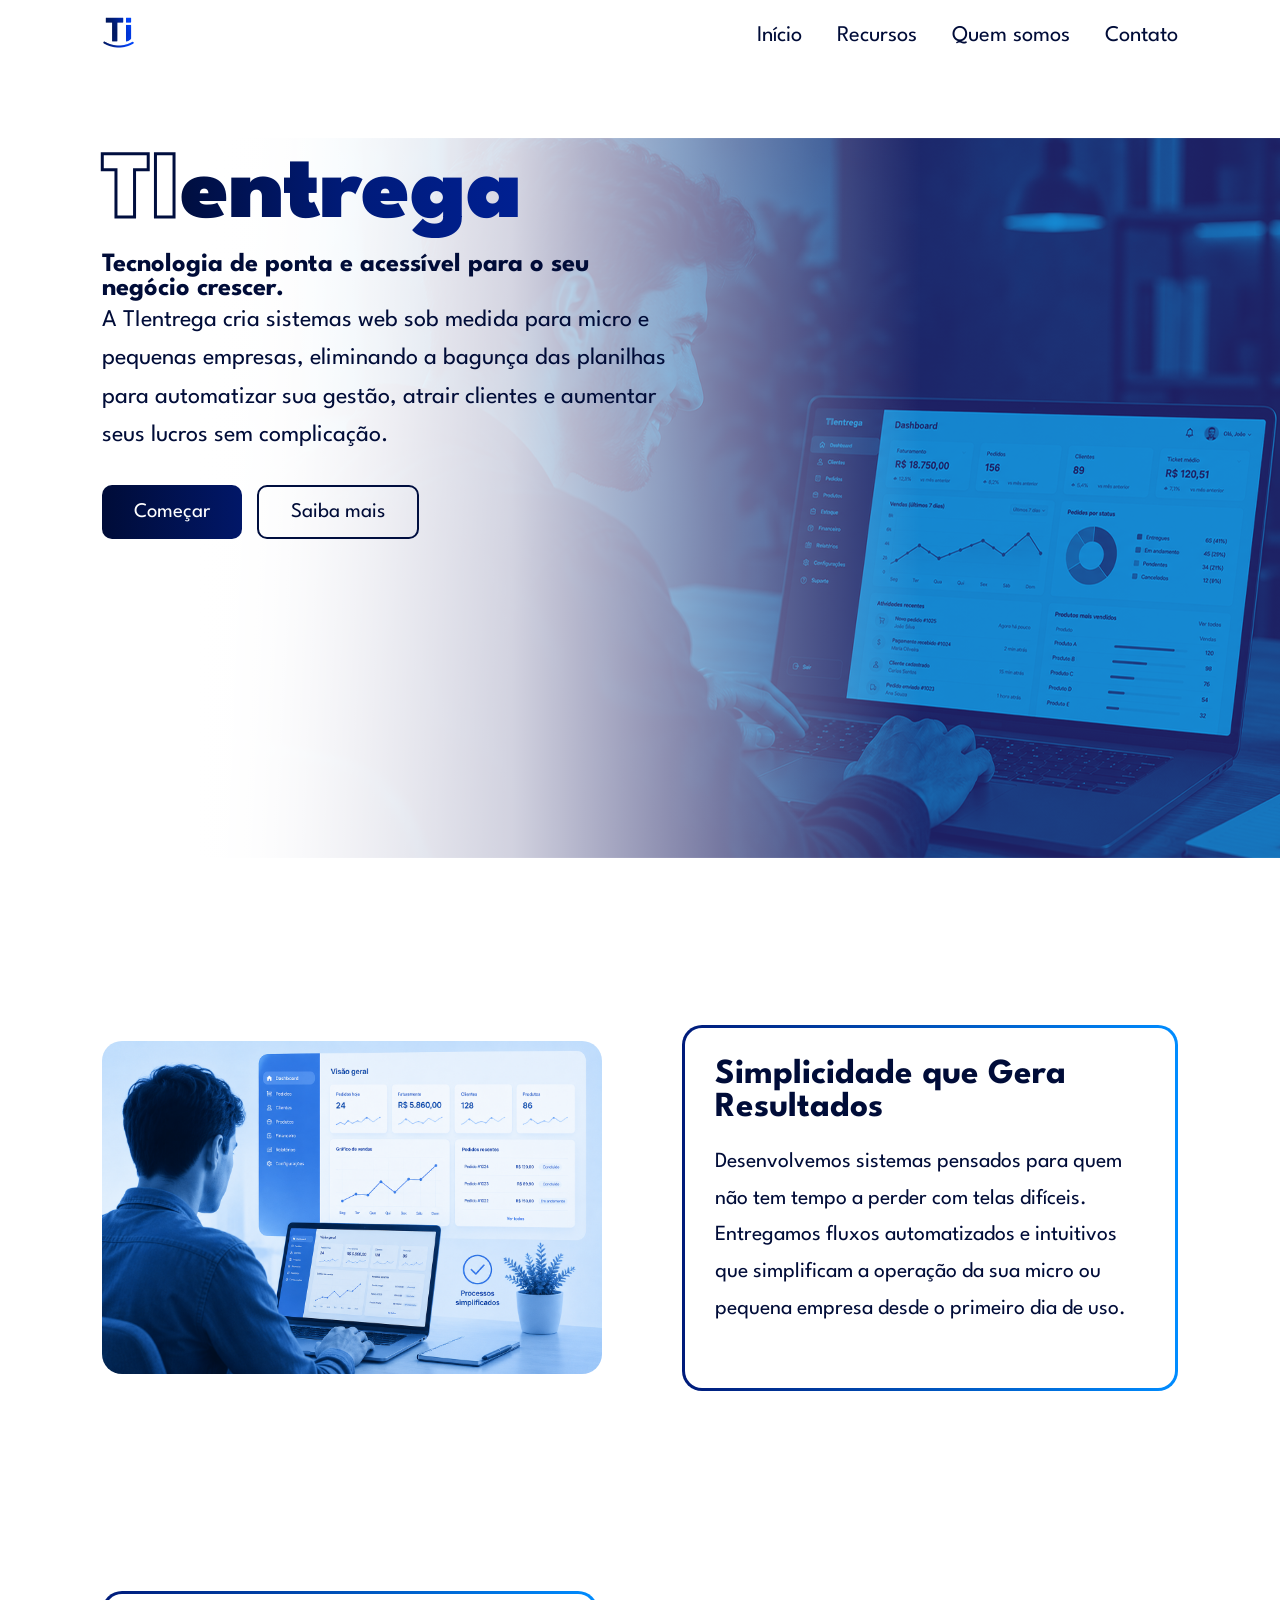
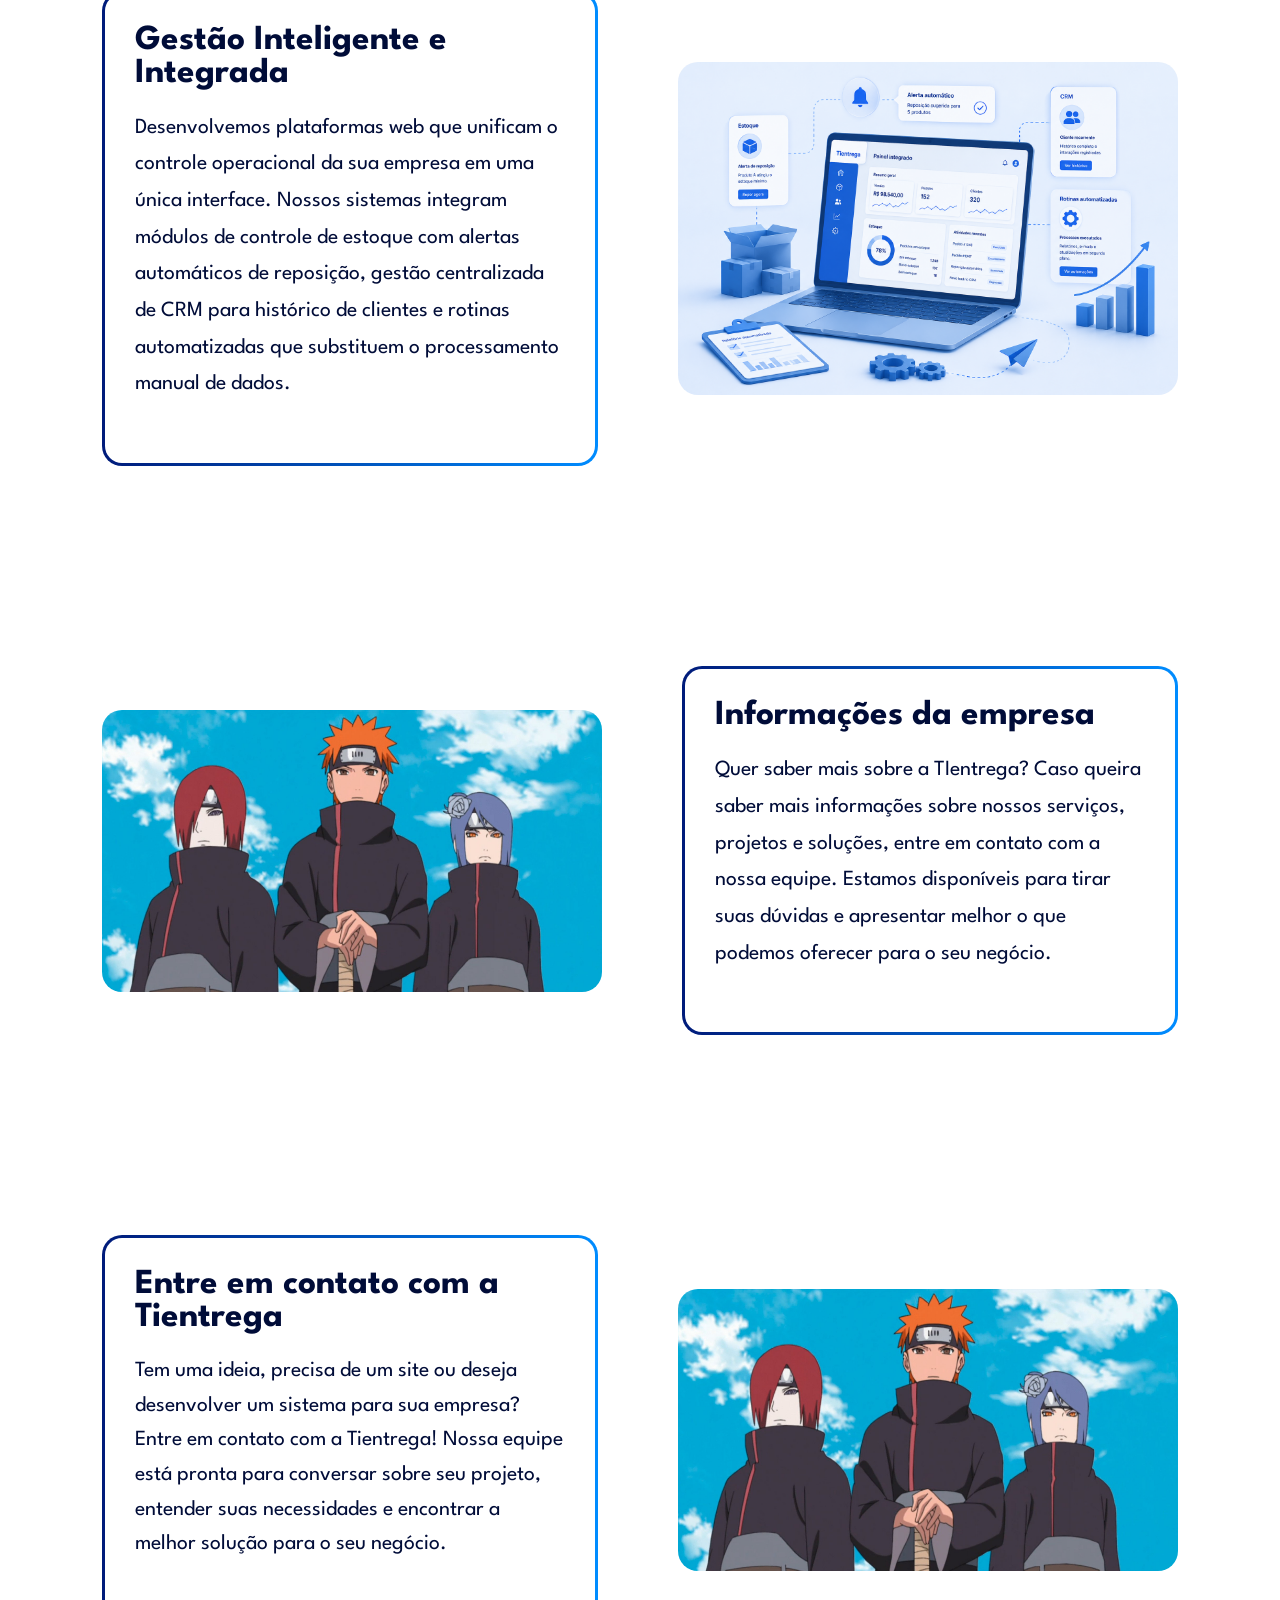
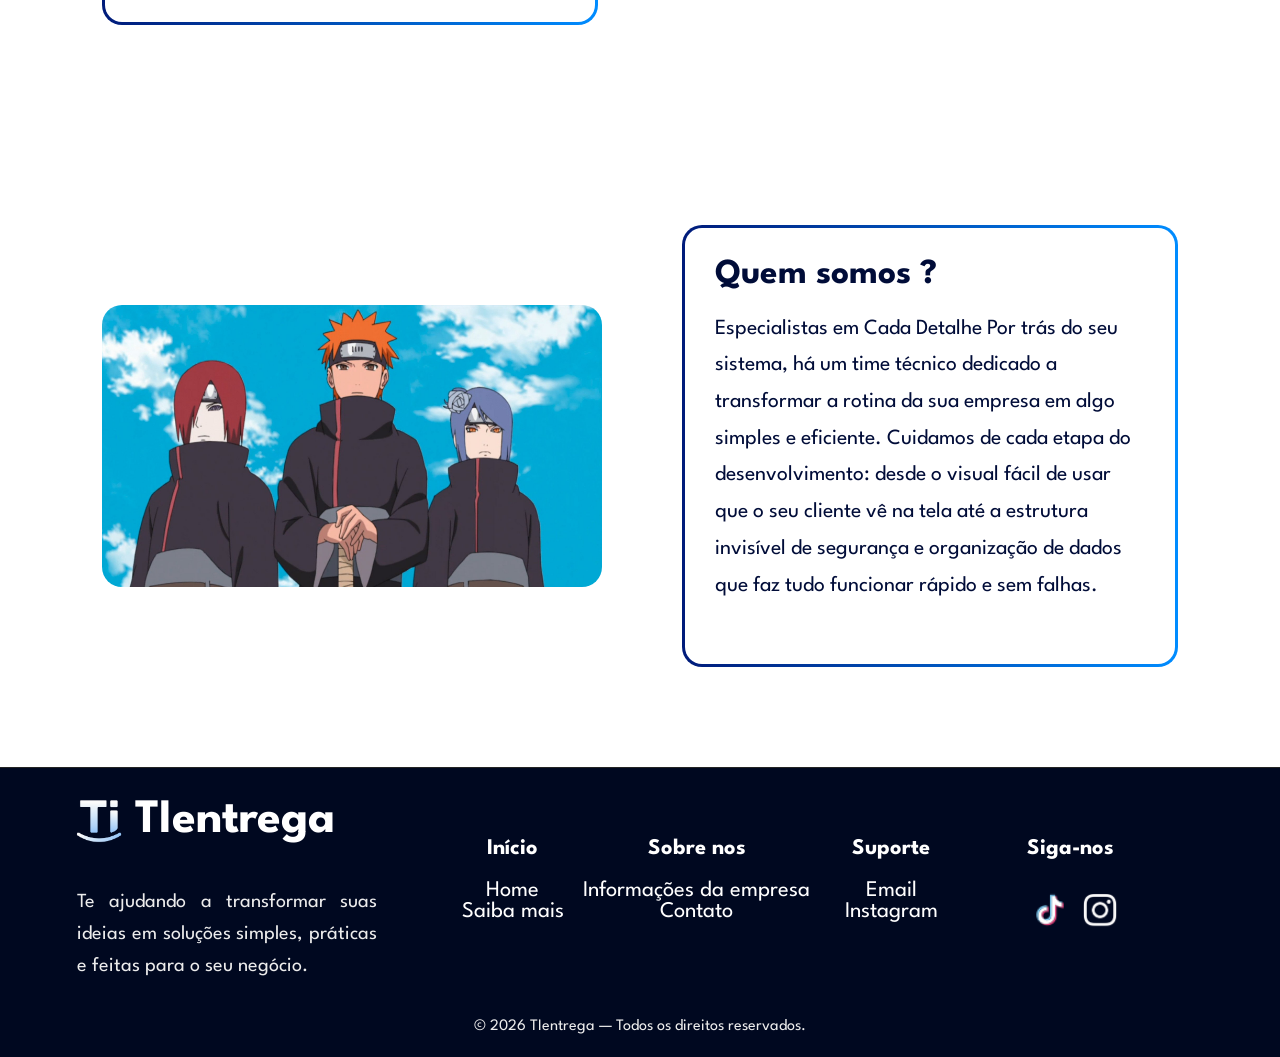
==== commit 8043bf91: "Adicionei mais info no footer" ====
--- a/index.html
+++ b/index.html
@@ -10,7 +10,7 @@
 
     <link rel="preconnect" href="https://fonts.googleapis.com">
     <link href="https://fonts.googleapis.com/css2?family=Inter:wght@400;600;700&display=swap" rel="stylesheet">
-    <link rel="icon" href="img/logo.png" href="logo_icon">
+    <link rel="icon" href="img/logo.png" >
 
 </head>
 <body>
@@ -87,7 +87,7 @@
 
 </section>
 
-<section class="conteudo3">
+<section class="conteudo3" id="info_empresa">
 
     <img src="img/yahiko-nagato-konan-akatsuki.jpg" alt="" class="imagem_conteudo3">
 
@@ -154,7 +154,7 @@
         <ul class="sobre_nos_footer">
             <li><a href="#"><h4>Sobre nos</h4></a></li>
             <br>
-            <li><a href="#">Informações da empresa</a></li>
+            <li><a href="#info_empresa">Informações da empresa</a></li>
             <li><a href="#">Contato</a></li>
         </ul>
     </div>
@@ -167,6 +167,15 @@
         </ul>
     </div>
 
+    <div class="links_footer_siga">  
+        <ul class="siga_footer">
+            <li><a href="#"><h4>Siga-nos</h4></a></li>
+            <br>
+    <div class="img_redes">        
+        <a href="https://www.tiktok.com/@tientrega"><img src="img/icons8-tiktok-48.png" alt="icon_tiktok" class="icon_ttk"></a>
+        <a href="https://www.instagram.com/tientrega/"><img src="img/ChatGPT Image 20 de ago. de 2026, 23_53_45.png" alt="icon_insta" class="icon_insta"></a>
+    </div>
+    </div>
     
     <p class="p_direitos">© 2026 TIentrega — Todos os direitos reservados.</p>
 
--- a/style.css
+++ b/style.css
@@ -490,7 +490,7 @@
     position: absolute;
     top: 70px;
     left: 50%;
-    transform: translateX(-30%);
+    transform: translateX(-175%);
 
     display: flex;
     flex-direction: column;
@@ -507,7 +507,7 @@
     position: absolute;
     top: 70px;
     left: 50%;
-    transform: translateX(65%);
+    transform: translateX(-25%);
 
     display: flex;
     flex-direction: column;
@@ -525,7 +525,7 @@
     position: absolute;
     top: 70px;
     left: 50%;
-    transform: translateX(500%);
+    transform: translateX(220%);
 
     display: flex;
     flex-direction: column;
@@ -539,13 +539,44 @@
     flex-direction: column;
 }
 
+.links_footer_siga{
+    position: absolute;
+    top: 70px;
+    left: 50%;
+    transform: translateX(380%);
+
+    display: flex;
+    flex-direction: column;
+    align-items: center;
+    gap: 10px;
+}
+
+.siga_footer{
+    display: flex;
+    align-items: center;
+    flex-direction: column;
+}
+
+.img_redes{
+    display: flex;
+    align-items: center;
+}
+
+.icon_ttk{
+    width: 60px;
+}
+
+
+.icon_insta{
+    width: 40px;
+}
+
 .p_direitos{
     display: flex;
     align-items: center;
     justify-content: center;
     
 }
-
 /* RESPONSIVO */
 
 @media(max-width:900px){
